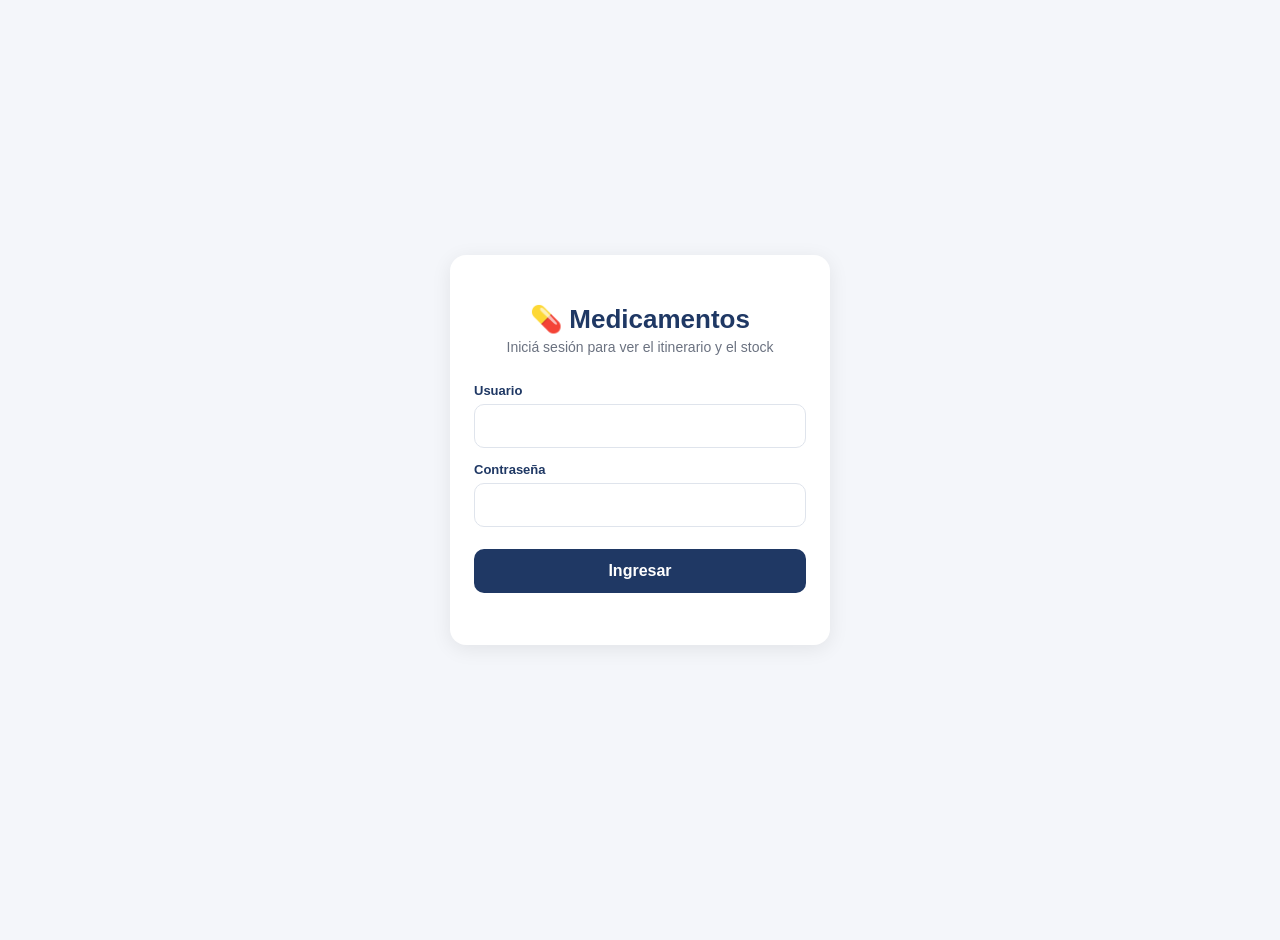
==== index.html @ 18a8305a "Vista calendario mensual en Gastos" ====
<!DOCTYPE html>
<html lang="es">
<head>
<meta charset="UTF-8" />
<meta name="viewport" content="width=device-width, initial-scale=1, viewport-fit=cover" />
<title>Medicamentos</title>
<meta name="theme-color" content="#1F3864" />
<link rel="manifest" href="manifest.webmanifest" />
<link rel="icon" href="icons/icon-192.png" />
<link rel="apple-touch-icon" href="icons/icon-192.png" />
<link rel="stylesheet" href="style.css" />
</head>
<body>

<div id="app">

  <!-- LOGIN -->
  <section id="view-login" class="view">
    <div class="card auth-card">
      <h1>💊 Medicamentos</h1>
      <p class="subtitle">Iniciá sesión para ver el itinerario y el stock</p>
      <form id="form-login">
        <label>Usuario</label>
        <input type="text" id="login-username" autocomplete="username" required />
        <label>Contraseña</label>
        <input type="password" id="login-password" autocomplete="current-password" required />
        <button type="submit" class="btn-primary">Ingresar</button>
      </form>
      <p class="error" id="login-error"></p>
    </div>
  </section>

  <!-- APP PRINCIPAL -->
  <section id="view-app" class="view hidden">
    <header class="topbar">
      <h1 id="module-title">💊 Medicamentos</h1>
      <div class="menu-wrap">
        <button id="btn-menu" class="btn-menu-toggle" title="Menú">☰</button>
        <div id="menu-dropdown" class="menu-dropdown hidden">
          <div id="menu-modules-list"></div>
          <div class="menu-divider"></div>
          <button type="button" id="menu-my-account" class="menu-item">👤 Mi cuenta</button>
          <button type="button" id="btn-logout" class="menu-item menu-item-danger">🚪 Salir</button>
        </div>
      </div>
    </header>

    <p id="no-access-msg" class="hint hidden" style="padding:20px;text-align:center;">No tenés ningún módulo habilitado todavía. Pedile al administrador que te dé acceso.</p>

    <!-- ===== MÓDULO MEDICAMENTOS ===== -->
    <div id="module-medicamentos" class="module-view">
      <div class="patient-bar">
        <label>Persona:</label>
        <div id="patient-buttons" class="patient-buttons"></div>
        <button id="btn-manage-patients" class="btn-icon-small" title="Administrar personas">⚙️</button>
      </div>

      <nav class="tabs">
        <button class="tab active" data-target="tab-itinerario">Itinerario</button>
        <button class="tab" data-target="tab-stock">Stock</button>
        <button class="tab" data-target="tab-medicamentos">Medicamentos</button>
      </nav>

      <div id="alerts-banner" class="alerts-banner hidden"></div>

      <!-- TAB ITINERARIO -->
      <div id="tab-itinerario" class="tab-content">
        <div id="itinerario-list"></div>
      </div>

      <!-- TAB STOCK -->
      <div id="tab-stock" class="tab-content hidden">
        <div class="view-toggle">
          <button id="stock-view-list" class="view-toggle-btn active">📋 Lista</button>
          <button id="stock-view-calendar" class="view-toggle-btn">📅 Calendario</button>
        </div>
        <div id="stock-list"></div>
        <div id="stock-calendar" class="hidden"></div>
      </div>

      <!-- TAB MEDICAMENTOS (gestión) -->
      <div id="tab-medicamentos" class="tab-content hidden">
        <button id="btn-add-med" class="btn-primary btn-block">+ Agregar medicamento</button>
        <div id="med-manage-list"></div>
      </div>
    </div>

    <!-- ===== MÓDULO MERCADERÍA ===== -->
    <div id="module-mercaderia" class="module-view hidden">
      <nav class="tabs">
        <button class="tab active" data-target="mtab-lista">Lista de compras</button>
        <button class="tab" data-target="mtab-despensa">Stock despensa</button>
        <button class="tab" data-target="mtab-historial">Historial</button>
      </nav>

      <div id="mtab-lista" class="tab-content">
        <div id="low-stock-banner" class="low-stock-banner hidden">
          <div class="low-stock-title">⚠️ Con poco stock</div>
          <div id="low-stock-items"></div>
        </div>

        <div class="quickadd-section" id="quickadd-section">
          <div class="category-btns" id="category-quickbtns"></div>
          <div class="frequent-products" id="frequent-products"></div>
        </div>

        <form id="form-add-shopping-item" class="inline-form">
          <input type="text" id="shop-item-name" placeholder="Ej: Leche" required />
          <input type="number" id="shop-item-qty" placeholder="Cant." min="0" step="0.5" value="1" />
          <input type="text" id="shop-item-unit" placeholder="unidad" value="u" />
          <input type="text" id="shop-item-category" placeholder="Categoría (opcional)" list="category-options" />
          <datalist id="category-options"></datalist>
          <button type="submit" class="btn-primary">+ Agregar</button>
        </form>
        <div id="shopping-list"></div>
      </div>

      <div id="mtab-despensa" class="tab-content hidden">
        <p class="hint">Esta es tu despensa: lo que tenés en casa. Se suma sola cuando marcás algo como comprado en la lista, y de acá salen los "productos frecuentes" para agregar rápido.</p>
        <button id="btn-add-pantry-item" class="btn-secondary btn-block">+ Agregar producto a la despensa</button>
        <div id="pantry-list"></div>
      </div>

      <div id="mtab-historial" class="tab-content hidden">
        <p class="hint">Este es solo un registro para consultar qué se hizo y cuándo. Borrarlo NO cambia tu stock ni tu lista actual — son cosas independientes.</p>
        <button id="btn-clear-shopping-history" class="btn-danger btn-block hidden">🗑️ Borrar todo el historial</button>
        <div id="shopping-history"></div>
      </div>
    </div>

    <!-- ===== MÓDULO GASTOS ===== -->
    <div id="module-gastos" class="module-view hidden">
      <nav class="tabs">
        <button class="tab active" data-target="gtab-gastos">Gastos</button>
        <button class="tab" data-target="gtab-balances">Balances</button>
        <button class="tab" data-target="gtab-fijos">Gastos fijos</button>
        <button class="tab" data-target="gtab-categorias">Categorías</button>
        <button class="tab" data-target="gtab-cuentas">Cuentas</button>
      </nav>

      <div id="gtab-gastos" class="tab-content">
        <button id="btn-add-expense" class="btn-primary btn-block">+ Agregar gasto</button>

        <button type="button" id="btn-toggle-expense-filters" class="btn-toggle-filters">🔍 Filtros <span id="expense-filter-count"></span></button>
        <div class="filter-bar hidden" id="expense-filter-bar">
          <div class="filter-field">
            <label>Pagado por</label>
            <select id="expense-filter-user"></select>
          </div>
          <div class="filter-field">
            <label>Cuenta</label>
            <select id="expense-filter-account"></select>
          </div>
          <div class="filter-field">
            <label>Categoría</label>
            <select id="expense-filter-category"></select>
          </div>
          <div class="filter-field">
            <label>Desde</label>
            <input type="date" id="expense-filter-from" />
          </div>
          <div class="filter-field">
            <label>Hasta</label>
            <input type="date" id="expense-filter-to" />
          </div>
          <div class="date-presets">
            <button type="button" class="date-preset-btn" data-preset="today">Hoy</button>
            <button type="button" class="date-preset-btn" data-preset="this-month">Este mes</button>
            <button type="button" class="date-preset-btn" data-preset="last-month">Mes pasado</button>
          </div>
          <button type="button" id="btn-clear-expense-filters" class="btn-secondary btn-block">Limpiar filtros</button>
        </div>

        <div class="view-toggle">
          <button id="expenses-view-list" class="view-toggle-btn active">📋 Lista</button>
          <button id="expenses-view-calendar" class="view-toggle-btn">📅 Calendario</button>
        </div>

        <div id="expenses-list"></div>
        <div id="expenses-summary" class="expenses-summary hidden"></div>

        <div id="expenses-calendar" class="hidden"></div>

        <div id="gastos-admin-section" class="hidden">
          <h3 class="section-title">Zona de administración</h3>
          <button id="btn-clear-expenses" class="btn-danger btn-block">🗑️ Borrar todos los gastos</button>
          <button id="btn-clear-settlements" class="btn-danger btn-block" style="margin-top:8px;">🗑️ Borrar todos los pagos registrados</button>
        </div>
      </div>

      <div id="gtab-balances" class="tab-content hidden">
        <p class="hint">Solo incluye gastos "Compartidos entre hermanos". Los pagados con cuenta de Papá/Mamá no entran acá.</p>
        <div id="balances-summary"></div>

        <h3 class="section-title">Gastos de Papá / Mamá</h3>
        <p class="hint">No se reparten ni afectan el balance de arriba — es solo control de cuánto se gastó de cada cuenta externa.</p>
        <div id="external-balances" class="external-balances-grid"></div>

        <button id="btn-add-settlement" class="btn-secondary btn-block">Registrar un pago entre usuarios</button>
        <h3 class="section-title">Pagos registrados</h3>
        <div id="settlements-list"></div>
      </div>

      <div id="gtab-categorias" class="tab-content hidden">
        <form id="form-add-category" class="inline-form">
          <input type="text" id="new-category-name" placeholder="Ej: Luz, Gas, Alquiler..." required />
          <button type="submit" class="btn-primary">+ Agregar</button>
        </form>
        <div id="categories-list"></div>
      </div>

      <div id="gtab-cuentas" class="tab-content hidden">
        <p class="hint">Cuentas de pago que no son de ninguno de ustedes 3 (ej: débito de Papá, efectivo de Mamá). Un gasto pagado con una de estas cuentas queda registrado, pero no se reparte entre hermanos ni afecta el balance.</p>
        <button id="btn-add-account" class="btn-primary btn-block">+ Agregar cuenta</button>
        <div id="accounts-list"></div>
      </div>

      <div id="gtab-fijos" class="tab-content hidden">
        <p class="hint">Gastos que se repiten seguido (alquiler, luz, gas, internet...). Cargalos acá una vez; después, al agregar un gasto nuevo, los vas a poder elegir de una lista en vez de tipear todo de nuevo.</p>
        <button id="btn-add-template" class="btn-primary btn-block">+ Agregar gasto fijo</button>
        <div id="templates-list"></div>
      </div>
    </div>

    <!-- ===== MÓDULO ADMIN ===== -->
    <div id="module-admin" class="module-view hidden">
      <nav class="tabs">
        <button class="tab active" data-target="admin-tab-users">Usuarios y permisos</button>
        <button class="tab" data-target="admin-tab-history">Historial de accesos</button>
      </nav>

      <div id="admin-tab-users" class="tab-content">
        <button id="btn-add-user" class="btn-primary btn-block">+ Crear usuario nuevo</button>
        <div id="users-permissions-list"></div>
      </div>

      <div id="admin-tab-history" class="tab-content hidden">
        <div class="filter-bar">
          <div class="filter-field">
            <label>Usuario</label>
            <select id="history-filter-user"></select>
          </div>
          <div class="filter-field">
            <label>Desde</label>
            <input type="date" id="history-filter-from" />
          </div>
          <div class="filter-field">
            <label>Hasta</label>
            <input type="date" id="history-filter-to" />
          </div>
          <button type="button" id="btn-clear-history-filters" class="btn-secondary btn-block">Limpiar filtros</button>
        </div>
        <div id="login-history-list"></div>
      </div>
    </div>
  </section>

</div>

<!-- MODAL personas -->
<div id="modal-patients" class="modal hidden">
  <div class="modal-content">
    <h2>Personas</h2>
    <div id="patients-list"></div>
    <form id="form-add-patient">
      <label>Nueva persona</label>
      <input type="text" id="new-patient-name" placeholder="Ej: Papá" required />
      <button type="submit" class="btn-primary btn-block">+ Agregar persona</button>
    </form>
    <div class="modal-actions">
      <div class="spacer"></div>
      <button type="button" id="btn-close-patients" class="btn-secondary">Cerrar</button>
    </div>
  </div>
</div>

<!-- LIGHTBOX foto ampliada -->
<div id="modal-lightbox" class="modal hidden lightbox-modal">
  <img id="lightbox-img" src="" alt="" />
</div>

<!-- MODAL medicamento -->
<div id="modal-med" class="modal hidden">
  <div class="modal-content">
    <h2 id="modal-med-title">Nuevo medicamento</h2>
    <form id="form-med">
      <input type="hidden" id="med-id" />
      <label>Persona</label>
      <select id="med-patient" required></select>
      <label>Nombre / marca</label>
      <input type="text" id="med-name" placeholder="Ej: Montalli 88" required />
      <label>Droga</label>
      <input type="text" id="med-drug" placeholder="Ej: Levotiroxina" />
      <label>Notas</label>
      <input type="text" id="med-notes" placeholder="Ej: tiroides" />

      <h3>Stock</h3>
      <label>Cantidad de comprimidos hoy</label>
      <input type="number" id="med-stock" min="0" step="0.5" value="0" />
      <p class="hint">A partir de esta fecha se descuenta solo, un día de consumo por cada día que pasa (según el itinerario cargado).</p>
      <label>Avisar cuando queden menos de (días)</label>
      <input type="number" id="med-threshold" min="1" step="1" value="7" />

      <h3>Horarios de toma</h3>
      <div id="schedule-items-editor"></div>
      <button type="button" id="btn-add-schedule-item" class="btn-secondary btn-block">+ Agregar horario</button>

      <h3>Fotos</h3>
      <label>Foto de la caja</label>
      <div class="photo-input-row">
        <img id="box-photo-preview" class="photo-preview hidden" />
        <input type="file" id="med-box-photo" accept="image/*" capture="environment" />
      </div>
      <input type="hidden" id="med-box-photo-url" />

      <label>Foto de la pastilla</label>
      <div class="photo-input-row">
        <img id="pill-photo-preview" class="photo-preview hidden" />
        <input type="file" id="med-pill-photo" accept="image/*" capture="environment" />
      </div>
      <input type="hidden" id="med-pill-photo-url" />

      <div class="modal-actions">
        <button type="button" id="btn-delete-med" class="btn-danger hidden">Eliminar medicamento</button>
        <div class="spacer"></div>
        <button type="button" id="btn-cancel-med" class="btn-secondary">Cancelar</button>
        <button type="submit" class="btn-primary">Guardar</button>
      </div>
    </form>
  </div>
</div>

<template id="tpl-schedule-row">
  <div class="schedule-row">
    <input type="text" class="si-label" placeholder="Horario (ej: 22:00, Desayuno)" />
    <input type="number" class="si-dose" placeholder="Dosis" min="0" step="0.25" />
    <input type="text" class="si-unit" placeholder="unidad" value="comprimidos" />
    <button type="button" class="btn-remove-row">✕</button>
  </div>
</template>

<!-- MODAL gasto -->
<div id="modal-expense" class="modal hidden">
  <div class="modal-content">
    <h2 id="modal-expense-title">Nuevo gasto</h2>
    <form id="form-expense">
      <input type="hidden" id="expense-id" />

      <div id="expense-templates-picker" class="hidden">
        <label>¿Es uno de tus gastos fijos?</label>
        <div id="expense-templates-chips" class="frequent-products"></div>
      </div>

      <label>Descripción</label>
      <input type="text" id="expense-description" placeholder="Ej: Supermercado" required />
      <label>Monto</label>
      <input type="number" id="expense-amount" min="0" step="0.01" required />
      <label>Fecha</label>
      <input type="date" id="expense-date" required />
      <label>Categoría</label>
      <select id="expense-category"></select>
      <input type="hidden" id="expense-is-fixed" />

      <label>¿Cómo se pagó?</label>
      <div class="segmented" id="expense-type-toggle">
        <button type="button" class="segmented-btn active" data-type="compartido">Compartido entre hermanos</button>
        <button type="button" class="segmented-btn" data-type="cuenta_externa">Cuenta de Papá/Mamá</button>
      </div>

      <div id="expense-compartido-fields">
        <label>Pagado por</label>
        <p id="expense-paid-by-display" class="hint" style="margin-top:0;font-weight:600;color:var(--navy);"></p>
        <select id="expense-paid-by-select" class="hidden"></select>
        <input type="hidden" id="expense-paid-by" />
        <label>¿Entre quiénes se reparte?</label>
        <div id="expense-participants"></div>
      </div>

      <div id="expense-cuenta-fields" class="hidden">
        <label>Cuenta usada</label>
        <select id="expense-account"></select>
        <p class="hint">Este gasto no se reparte entre hermanos ni afecta el balance — solo queda registrado para llevar el control de esa cuenta.</p>
      </div>

      <label>Notas</label>
      <input type="text" id="expense-notes" />
      <div class="modal-actions">
        <button type="button" id="btn-delete-expense" class="btn-danger hidden">Eliminar</button>
        <div class="spacer"></div>
        <button type="button" id="btn-cancel-expense" class="btn-secondary">Cancelar</button>
        <button type="submit" class="btn-primary">Guardar</button>
      </div>
    </form>
  </div>
</div>

<!-- MODAL cuenta de pago -->
<div id="modal-payment-account" class="modal hidden">
  <div class="modal-content">
    <h2 id="modal-payment-account-title">Nueva cuenta</h2>
    <form id="form-payment-account">
      <input type="hidden" id="payment-account-id" />
      <label>¿De quién es? (ej: Papá, Mamá)</label>
      <input type="text" id="payment-account-owner-name" required />
      <label>Nombre de la cuenta (ej: Débito Banco Galicia, Efectivo)</label>
      <input type="text" id="payment-account-label" required />
      <div class="modal-actions">
        <button type="button" id="btn-delete-payment-account" class="btn-danger hidden">Eliminar</button>
        <div class="spacer"></div>
        <button type="button" id="btn-cancel-payment-account" class="btn-secondary">Cancelar</button>
        <button type="submit" class="btn-primary">Guardar</button>
      </div>
    </form>
  </div>
</div>

<!-- MODAL gasto fijo (plantilla) -->
<div id="modal-template" class="modal hidden">
  <div class="modal-content">
    <h2 id="modal-template-title">Nuevo gasto fijo</h2>
    <form id="form-template">
      <input type="hidden" id="template-id" />
      <label>Nombre</label>
      <input type="text" id="template-name" placeholder="Ej: Alquiler, Luz, Internet..." required />
      <label>Monto habitual (opcional — si varía cada mes, dejalo vacío)</label>
      <input type="number" id="template-amount" min="0" step="0.01" />
      <label>Categoría</label>
      <select id="template-category"></select>

      <label>¿Cómo se paga normalmente?</label>
      <div class="segmented" id="template-type-toggle">
        <button type="button" class="segmented-btn active" data-type="compartido">Compartido entre hermanos</button>
        <button type="button" class="segmented-btn" data-type="cuenta_externa">Cuenta de Papá/Mamá</button>
      </div>

      <div id="template-compartido-fields">
        <label>¿Entre quiénes se reparte normalmente?</label>
        <div id="template-participants"></div>
      </div>

      <div id="template-cuenta-fields" class="hidden">
        <label>Cuenta usada</label>
        <select id="template-account"></select>
      </div>

      <div class="modal-actions">
        <button type="button" id="btn-delete-template" class="btn-danger hidden">Eliminar</button>
        <div class="spacer"></div>
        <button type="button" id="btn-cancel-template" class="btn-secondary">Cancelar</button>
        <button type="submit" class="btn-primary">Guardar</button>
      </div>
    </form>
  </div>
</div>

<!-- MODAL registrar pago -->
<div id="modal-settlement" class="modal hidden">
  <div class="modal-content">
    <h2>Registrar pago</h2>
    <form id="form-settlement">
      <label>Pagás vos</label>
      <p id="settlement-from-display" class="hint" style="margin-top:0;font-weight:600;color:var(--navy);"></p>
      <input type="hidden" id="settlement-from" />
      <label>¿A quién?</label>
      <select id="settlement-to" required></select>
      <label>Monto</label>
      <input type="number" id="settlement-amount" min="0" step="0.01" required />
      <label>Fecha</label>
      <input type="date" id="settlement-date" required />
      <label>Notas</label>
      <input type="text" id="settlement-notes" />
      <div class="modal-actions">
        <div class="spacer"></div>
        <button type="button" id="btn-cancel-settlement" class="btn-secondary">Cancelar</button>
        <button type="submit" class="btn-primary">Guardar</button>
      </div>
    </form>
  </div>
</div>

<!-- MODAL crear usuario -->
<div id="modal-user" class="modal hidden">
  <div class="modal-content">
    <h2>Crear usuario</h2>
    <form id="form-new-user">
      <label>Nombre para mostrar</label>
      <input type="text" id="new-user-displayname" placeholder="Ej: Tío Carlos" required />
      <label>Usuario (para ingresar)</label>
      <input type="text" id="new-user-username" placeholder="ej: carlos" required />
      <label>Contraseña</label>
      <input type="password" id="new-user-password" minlength="6" required />
      <label class="checkbox-label"><input type="checkbox" id="new-user-admin" /> Administrador (acceso total)</label>
      <p class="error" id="new-user-error"></p>
      <div class="modal-actions">
        <div class="spacer"></div>
        <button type="button" id="btn-cancel-user" class="btn-secondary">Cancelar</button>
        <button type="submit" class="btn-primary">Crear</button>
      </div>
    </form>
  </div>
</div>

<!-- MODAL producto de despensa -->
<div id="modal-pantry-item" class="modal hidden">
  <div class="modal-content">
    <h2 id="modal-pantry-title">Nuevo producto</h2>
    <form id="form-pantry-item">
      <input type="hidden" id="pantry-id" />
      <label>Nombre</label>
      <input type="text" id="pantry-name" placeholder="Ej: Leche" required />
      <label>Categoría</label>
      <input type="text" id="pantry-category" list="category-options" placeholder="Ej: Lácteos" />
      <label id="pantry-qty-label">Cantidad inicial</label>
      <input type="number" id="pantry-qty" min="0" step="0.5" value="0" />
      <label>Unidad</label>
      <input type="text" id="pantry-unit" value="u" />
      <label>Avisar cuando quede menos de</label>
      <input type="number" id="pantry-threshold" min="0" step="0.5" value="1" />
      <div class="modal-actions">
        <button type="button" id="btn-delete-pantry-item" class="btn-danger hidden">Eliminar</button>
        <div class="spacer"></div>
        <button type="button" id="btn-cancel-pantry-item" class="btn-secondary">Cancelar</button>
        <button type="submit" class="btn-primary">Guardar</button>
      </div>
    </form>
  </div>
</div>

<!-- MODAL mi cuenta -->
<div id="modal-account" class="modal hidden">
  <div class="modal-content">
    <h2>Mi cuenta</h2>
    <p class="hint">Usuario: <strong id="account-username"></strong></p>

    <label>Nombre para mostrar</label>
    <div class="inline-form" style="padding:0;box-shadow:none;">
      <input type="text" id="account-displayname" style="flex:1 1 auto;" />
      <button type="button" id="btn-save-displayname" class="btn-secondary">Guardar</button>
    </div>
    <p class="error" id="account-name-error"></p>

    <h3 class="section-title">Cambiar contraseña</h3>
    <label>Nueva contraseña</label>
    <input type="password" id="account-new-password" minlength="6" placeholder="Mínimo 6 caracteres" />
    <label>Confirmar contraseña</label>
    <input type="password" id="account-confirm-password" minlength="6" />
    <p class="error" id="account-password-error"></p>
    <button type="button" id="btn-change-password" class="btn-primary btn-block">Cambiar contraseña</button>

    <h3 class="section-title">Sesión</h3>
    <button type="button" id="btn-logout-everywhere" class="btn-secondary btn-block">Cerrar sesión en todos los dispositivos</button>

    <p class="hint" style="text-align:center;margin-top:16px;" id="app-version-label"></p>

    <div class="modal-actions">
      <div class="spacer"></div>
      <button type="button" id="btn-close-account" class="btn-secondary">Cerrar</button>
    </div>
  </div>
</div>

<script src="https://cdn.jsdelivr.net/npm/@supabase/supabase-js@2/dist/umd/supabase.js"></script>
<script src="config.js"></script>
<script src="app.js"></script>
</body>
</html>
---- style.css ----
:root {
  --navy: #1F3864;
  --navy-light: #2c4e86;
  --bg: #f4f6fa;
  --white: #ffffff;
  --danger: #c0392b;
  --warn-bg: #fdecea;
  --ok: #2e7d32;
  --border: #dfe4ec;
  --text: #1b2430;
  --muted: #6b7280;
}
* { box-sizing: border-box; }
body {
  margin: 0;
  font-family: -apple-system, BlinkMacSystemFont, "Segoe UI", Roboto, Arial, sans-serif;
  background: var(--bg);
  color: var(--text);
  padding-bottom: 40px;
}
.hidden { display: none !important; }

/* LOGIN */
#view-login {
  min-height: 100vh;
  display: flex;
  flex-direction: column;
  align-items: center;
  justify-content: center;
  gap: 16px;
  padding: 20px;
}
.auth-card {
  width: 100%;
  max-width: 380px;
  background: var(--white);
  border-radius: 16px;
  padding: 28px 24px;
  box-shadow: 0 4px 20px rgba(0,0,0,0.08);
  text-align: center;
}
.auth-card h1 { color: var(--navy); margin-bottom: 4px; font-size: 26px; }
.auth-card h2 { color: var(--navy); margin-top: 0; }
.subtitle { color: var(--muted); margin-top: 0; margin-bottom: 20px; font-size: 14px; }

form { display: flex; flex-direction: column; gap: 6px; text-align: left; }
label { font-size: 13px; font-weight: 600; color: var(--navy); margin-top: 8px; }
input[type=text], input[type=password], input[type=number] {
  padding: 12px;
  border-radius: 10px;
  border: 1px solid var(--border);
  font-size: 16px;
}
.btn-primary {
  margin-top: 16px;
  background: var(--navy);
  color: white;
  border: none;
  padding: 13px;
  border-radius: 10px;
  font-size: 16px;
  font-weight: 600;
  cursor: pointer;
}
.btn-secondary {
  background: var(--white);
  color: var(--navy);
  border: 1px solid var(--navy);
  padding: 13px;
  border-radius: 10px;
  font-weight: 600;
  cursor: pointer;
}
.btn-danger {
  background: var(--danger);
  color: white;
  border: none;
  padding: 10px 14px;
  border-radius: 10px;
  cursor: pointer;
}
.btn-block { width: 100%; }
.btn-link {
  background: none;
  border: none;
  color: var(--navy);
  text-decoration: underline;
  margin-top: 14px;
  cursor: pointer;
  font-size: 14px;
}
.error { color: var(--danger); font-size: 13px; min-height: 18px; margin: 6px 0 0; }

/* APP SHELL */
.topbar {
  background: var(--navy);
  color: white;
  display: flex;
  align-items: center;
  justify-content: space-between;
  padding: 16px 18px;
  position: sticky;
  top: 0;
  z-index: 5;
}
.topbar h1 { font-size: 19px; margin: 0; }
.btn-icon {
  background: rgba(255,255,255,0.15);
  border: none;
  color: white;
  width: 36px; height: 36px;
  border-radius: 50%;
  font-size: 16px;
  cursor: pointer;
}
.btn-logout {
  background: rgba(255,255,255,0.15);
  border: none;
  color: white;
  padding: 8px 14px;
  border-radius: 20px;
  font-size: 13px;
  font-weight: 700;
  cursor: pointer;
}

.patient-bar {
  display: flex;
  align-items: center;
  gap: 10px;
  padding: 12px 16px;
  background: white;
  border-bottom: 1px solid var(--border);
}
.patient-bar label { margin: 0; font-size: 13px; color: var(--navy); white-space: nowrap; }
.patient-buttons {
  flex: 1;
  display: flex;
  gap: 8px;
  overflow-x: auto;
}
.patient-btn {
  padding: 8px 16px;
  border-radius: 20px;
  border: 1px solid var(--border);
  background: #f4f6fa;
  color: var(--text);
  font-size: 13px;
  font-weight: 600;
  cursor: pointer;
  white-space: nowrap;
  flex-shrink: 0;
}
.patient-btn.active {
  background: var(--navy);
  color: white;
  border-color: var(--navy);
}
select {
  padding: 12px;
  border-radius: 10px;
  border: 1px solid var(--border);
  font-size: 16px;
  color: var(--text);
  background: white;
}
.patient-row {
  display: flex;
  align-items: center;
  justify-content: space-between;
  padding: 10px 12px;
  border-radius: 10px;
  background: #f4f6fa;
  margin-bottom: 8px;
}
.patient-row .name { font-weight: 600; }
.patient-row .btn-remove-row { font-size: 15px; }

.photo-input-row {
  display: flex;
  align-items: center;
  gap: 10px;
  margin-bottom: 10px;
}
.photo-preview {
  width: 56px;
  height: 56px;
  border-radius: 10px;
  object-fit: cover;
  border: 1px solid var(--border);
}
.photo-input-row input[type=file] {
  flex: 1;
  font-size: 12px;
}

.dose-thumb {
  width: 44px;
  height: 44px;
  border-radius: 10px;
  object-fit: cover;
  border: 1px solid var(--border);
  flex-shrink: 0;
}
.stock-thumb {
  width: 52px;
  height: 52px;
  border-radius: 10px;
  object-fit: cover;
  border: 1px solid var(--border);
  flex-shrink: 0;
}
.stock-card-top {
  display: flex;
  gap: 10px;
  align-items: flex-start;
}
.dose-row { align-items: center; }

.dose-thumb, .stock-thumb {
  cursor: pointer;
}
.lightbox-modal {
  background: rgba(0,0,0,0.85);
  align-items: center;
  justify-content: center;
  padding: 20px;
}
.lightbox-modal img {
  max-width: 100%;
  max-height: 90vh;
  border-radius: 12px;
  object-fit: contain;
}

/* Módulos */
.module-bar {
  display: flex;
  background: white;
  border-bottom: 1px solid var(--border);
  overflow-x: auto;
}
.module-btn {
  flex: 1;
  min-width: 90px;
  padding: 10px 6px;
  background: none;
  border: none;
  font-size: 12px;
  font-weight: 700;
  color: var(--muted);
  border-bottom: 3px solid transparent;
  cursor: pointer;
  white-space: nowrap;
}
.module-btn.active { color: var(--navy); border-bottom-color: var(--navy); background: #eef1f7; }
.module-view { }

.low-stock-banner {
  background: #fff3e0;
  border: 1px solid #f3c98a;
  border-radius: 14px;
  padding: 12px 14px;
  margin-bottom: 12px;
}
.low-stock-title {
  font-weight: 700;
  color: #8a5a00;
  font-size: 13px;
  margin-bottom: 8px;
}
.low-stock-row {
  display: flex;
  align-items: center;
  justify-content: space-between;
  padding: 6px 0;
  font-size: 13px;
}
.btn-quick-add {
  background: var(--navy);
  color: white;
  border: none;
  border-radius: 16px;
  padding: 6px 12px;
  font-size: 12px;
  font-weight: 600;
  cursor: pointer;
}
.btn-quick-add:disabled { opacity: 0.4; }

.quickadd-section {
  background: white;
  border-radius: 14px;
  padding: 12px;
  margin-bottom: 12px;
  box-shadow: 0 1px 4px rgba(0,0,0,0.06);
}
.category-btns {
  display: flex;
  flex-wrap: nowrap;
  overflow-x: auto;
  gap: 10px;
  margin-bottom: 10px;
  padding-bottom: 4px;
}
.category-btn {
  padding: 10px 14px;
  border-radius: 20px;
  border: 1px solid var(--border);
  background: #f4f6fa;
  font-size: 13px;
  font-weight: 600;
  color: var(--text);
  cursor: pointer;
  white-space: nowrap;
}
.category-btn.active {
  background: var(--navy);
  color: white;
  border-color: var(--navy);
}
.category-tile {
  display: flex;
  flex-direction: column;
  align-items: center;
  justify-content: center;
  gap: 4px;
  width: 76px;
  padding: 12px 6px;
  border-radius: 14px;
  border: 1px solid var(--border);
  background: #f4f6fa;
  color: var(--text);
  cursor: pointer;
  flex-shrink: 0;
}
.category-tile-icon { font-size: 28px; line-height: 1; }
.category-tile-label { font-size: 11px; font-weight: 700; text-align: center; }
.category-tile.active {
  background: var(--navy);
  color: white;
  border-color: var(--navy);
}
.frequent-products {
  display: flex;
  flex-wrap: wrap;
  gap: 8px;
}
.product-chip {
  display: flex;
  align-items: center;
  gap: 6px;
  padding: 8px 12px;
  border-radius: 20px;
  border: 1px solid var(--border);
  background: white;
  font-size: 13px;
  cursor: pointer;
}
.product-chip:active { background: #eef1f7; }
.product-chip .emoji { font-size: 16px; }
.product-chip.already-added {
  opacity: 0.5;
}

.btn-toggle-filters {
  display: block;
  width: 100%;
  background: white;
  border: 1px solid var(--border);
  color: var(--navy);
  padding: 10px;
  border-radius: 10px;
  font-size: 13px;
  font-weight: 600;
  cursor: pointer;
  margin: 10px 0;
}
#expense-filter-count {
  background: var(--navy);
  color: white;
  border-radius: 10px;
  padding: 1px 7px;
  font-size: 11px;
  margin-left: 4px;
}

.date-presets {
  display: flex;
  gap: 6px;
}
.date-preset-btn {
  flex: 1;
  padding: 8px 4px;
  border-radius: 8px;
  border: 1px solid var(--border);
  background: #f4f6fa;
  color: var(--navy);
  font-size: 12px;
  font-weight: 600;
  cursor: pointer;
}
.date-preset-btn.active {
  background: var(--navy);
  color: white;
  border-color: var(--navy);
}

.expenses-summary {
  display: flex;
  justify-content: space-around;
  background: white;
  border-radius: 14px;
  padding: 14px;
  margin-top: 10px;
  box-shadow: 0 1px 4px rgba(0,0,0,0.06);
}
.expenses-summary-item { text-align: center; }
.expenses-summary-value { font-size: 18px; font-weight: 700; color: var(--navy); }
.expenses-summary-label { font-size: 11px; color: var(--muted); text-transform: uppercase; margin-top: 2px; }

.filter-bar {
  background: white;
  border-radius: 14px;
  padding: 14px;
  margin-bottom: 12px;
  box-shadow: 0 1px 4px rgba(0,0,0,0.06);
  display: flex;
  flex-direction: column;
  gap: 10px;
}
.filter-field {
  display: flex;
  flex-direction: column;
  gap: 4px;
}
.filter-field label {
  font-size: 12px;
  font-weight: 700;
  color: var(--navy);
}
.filter-field select,
.filter-field input {
  width: 100%;
  padding: 10px;
  border-radius: 8px;
  border: 1px solid var(--border);
  font-size: 14px;
  color: var(--text);
  background: white;
}

.inline-form {
  display: flex;
  flex-wrap: wrap;
  gap: 6px;
  background: white;
  padding: 12px;
  border-radius: 12px;
  margin-bottom: 12px;
  box-shadow: 0 1px 4px rgba(0,0,0,0.06);
}
.inline-form input {
  padding: 8px;
  border-radius: 8px;
  border: 1px solid var(--border);
  font-size: 13px;
}
.inline-form input[type=text]:first-child { flex: 2 1 140px; }
.inline-form input[type=number] { flex: 0 1 70px; }
.inline-form input#shop-item-unit { flex: 0 1 70px; }
.inline-form input#shop-item-category { flex: 1 1 120px; }
.inline-form button { flex: 0 0 auto; }

/* Formulario de carga manual de mercadería: grilla prolija en vez de
   que el nombre quede gigante solo en una fila */
#form-add-shopping-item {
  display: grid;
  grid-template-columns: repeat(3, 1fr);
  gap: 8px;
  align-items: stretch;
}
#form-add-shopping-item input {
  width: 100%;
  box-sizing: border-box;
  padding: 8px;
  font-size: 13px;
}
#form-add-shopping-item #shop-item-name { grid-column: 1 / -1; }
#form-add-shopping-item #shop-item-category { grid-column: 1 / -1; }
#form-add-shopping-item button { grid-column: 1 / -1; }

.category-header {
  font-size: 12px;
  font-weight: 700;
  color: var(--muted);
  text-transform: uppercase;
  margin: 14px 4px 6px;
  display: flex;
  align-items: center;
  justify-content: space-between;
}
.btn-link-small {
  background: none;
  border: none;
  color: var(--navy);
  text-decoration: underline;
  font-size: 11px;
  text-transform: none;
  font-weight: 600;
  cursor: pointer;
}
.shop-row {
  display: flex;
  align-items: center;
  gap: 10px;
  background: white;
  padding: 12px 14px;
  border-radius: 12px;
  margin-bottom: 8px;
  box-shadow: 0 1px 4px rgba(0,0,0,0.06);
}
.shop-row.bought { opacity: 0.55; }
.shop-row.bought .shop-name { text-decoration: line-through; }
.shop-check {
  width: 26px; height: 26px;
  border-radius: 8px;
  border: 2px solid var(--border);
  background: white;
  cursor: pointer;
  flex-shrink: 0;
}
.shop-check.checked { background: var(--ok); border-color: var(--ok); color: white; }
.shop-info { flex: 1; }
.shop-name { font-weight: 700; font-size: 14px; }
.shop-meta { color: var(--muted); font-size: 12px; }
.btn-x { background: none; border: none; color: var(--danger); font-size: 16px; cursor: pointer; }

.pantry-row {
  display: flex;
  align-items: center;
  justify-content: space-between;
  background: white;
  padding: 12px 14px;
  border-radius: 12px;
  margin-bottom: 8px;
  box-shadow: 0 1px 4px rgba(0,0,0,0.06);
}
.pantry-row.low { border-left: 5px solid var(--danger); }
.pantry-row input[type=number] {
  width: 70px;
  padding: 7px;
  border-radius: 8px;
  border: 1px solid var(--border);
}

.pantry-row-v2 {
  background: white;
  padding: 12px 14px;
  border-radius: 12px;
  margin-bottom: 8px;
  box-shadow: 0 1px 4px rgba(0,0,0,0.06);
}
.pantry-row-v2.low { border-left: 5px solid var(--danger); }
.pantry-row-top {
  display: flex;
  align-items: center;
  justify-content: space-between;
}
.pantry-row-bottom {
  display: flex;
  align-items: center;
  justify-content: space-between;
  margin-top: 6px;
}
.pantry-actions { display: flex; gap: 4px; }
.btn-icon-xs {
  background: #f4f6fa;
  border: none;
  width: 26px;
  height: 26px;
  border-radius: 7px;
  font-size: 13px;
  color: var(--navy);
  cursor: pointer;
}
.btn-icon-xs.danger { color: var(--danger); }
.pantry-qty-edit {
  display: flex;
  align-items: center;
  gap: 6px;
}
.pantry-qty-edit input[type=number] {
  width: 64px;
  padding: 6px;
  border-radius: 8px;
  border: 1px solid var(--border);
}

.history-row {
  background: white;
  padding: 10px 14px;
  border-radius: 10px;
  margin-bottom: 6px;
  font-size: 13px;
  box-shadow: 0 1px 4px rgba(0,0,0,0.06);
}
.history-row .when { color: var(--muted); font-size: 11px; }

.expense-row {
  background: white;
  padding: 12px 14px;
  border-radius: 12px;
  margin-bottom: 8px;
  box-shadow: 0 1px 4px rgba(0,0,0,0.06);
}
.expense-row .top-line { display: flex; justify-content: space-between; align-items: center; font-weight: 700; }
.expense-row-right { display: flex; align-items: center; gap: 6px; }
.expense-row .meta { color: var(--muted); font-size: 12px; margin-top: 4px; }
.expense-menu-wrap { position: relative; }
.btn-dots {
  background: none;
  border: none;
  font-size: 18px;
  color: var(--muted);
  cursor: pointer;
  padding: 2px 8px;
  border-radius: 8px;
}
.btn-dots:active { background: #f0f0f0; }
.expense-menu {
  position: absolute;
  top: 30px;
  right: 0;
  background: white;
  border-radius: 12px;
  box-shadow: 0 8px 24px rgba(0,0,0,0.2);
  padding: 6px;
  min-width: 150px;
  z-index: 15;
}

.balance-card {
  background: white;
  padding: 14px;
  border-radius: 12px;
  margin-bottom: 8px;
  box-shadow: 0 1px 4px rgba(0,0,0,0.06);
}
.balance-card .name { font-weight: 700; }
.balance-card .amount.positive { color: var(--ok); }
.balance-card .amount.negative { color: var(--danger); }

.balance-cards-grid {
  display: grid;
  grid-template-columns: repeat(auto-fill, minmax(120px, 1fr));
  gap: 10px;
  margin-bottom: 6px;
}

.external-balances-grid {
  display: grid;
  grid-template-columns: repeat(auto-fill, minmax(140px, 1fr));
  gap: 10px;
  margin-bottom: 6px;
}
.external-balance-card {
  background: linear-gradient(135deg, #fff3d6, #ffe6b3);
  border-radius: 8px;
  padding: 16px 12px;
  text-align: center;
  border: 1px solid #f0c869;
}
.external-balance-icon { font-size: 24px; margin-bottom: 4px; }
.external-balance-owner { font-weight: 700; font-size: 13px; color: #7a5200; }
.external-balance-amount { font-size: 19px; font-weight: 700; color: #8a5a00; margin-top: 4px; }
.external-balance-count { font-size: 11px; color: #a57a2e; margin-top: 2px; }
.balance-card-v2 {
  background: white;
  border-radius: 16px;
  padding: 16px 10px;
  text-align: center;
  box-shadow: 0 1px 4px rgba(0,0,0,0.06);
  border-top: 4px solid var(--border);
}
.balance-card-v2.positive { border-top-color: var(--ok); }
.balance-card-v2.negative { border-top-color: var(--danger); }
.balance-avatar {
  width: 44px;
  height: 44px;
  border-radius: 50%;
  background: #eef1f7;
  color: var(--navy);
  display: flex;
  align-items: center;
  justify-content: center;
  font-weight: 700;
  font-size: 18px;
  margin: 0 auto 8px;
}
.balance-card-v2.positive .balance-avatar { background: #e3f5e6; color: var(--ok); }
.balance-card-v2.negative .balance-avatar { background: var(--warn-bg); color: var(--danger); }
.balance-name { font-weight: 700; font-size: 13px; }
.balance-amount { font-size: 20px; font-weight: 700; margin-top: 4px; }
.balance-card-v2.positive .balance-amount { color: var(--ok); }
.balance-card-v2.negative .balance-amount { color: var(--danger); }
.balance-status { font-size: 11px; color: var(--muted); text-transform: uppercase; margin-top: 2px; }

.debt-row {
  background: #fff7e8;
  padding: 10px 14px;
  border-radius: 10px;
  margin-bottom: 6px;
  font-size: 13px;
}
.section-title { color: var(--navy); font-size: 15px; margin: 16px 0 8px; }

.checkbox-label {
  display: flex;
  align-items: center;
  gap: 8px;
  font-weight: 400;
  color: var(--text);
  margin-top: 10px;
}
.checkbox-label input { width: auto; }

.segmented {
  display: flex;
  border-radius: 10px;
  overflow: hidden;
  border: 1px solid var(--border);
  margin-top: 4px;
}
.segmented-btn {
  flex: 1;
  padding: 10px 6px;
  background: white;
  border: none;
  font-size: 12px;
  font-weight: 600;
  color: var(--text);
  cursor: pointer;
}
.segmented-btn + .segmented-btn { border-left: 1px solid var(--border); }
.segmented-btn.active {
  background: var(--navy);
  color: white;
}

.account-row, .category-row {
  display: flex;
  align-items: center;
  justify-content: space-between;
  background: white;
  padding: 12px 14px;
  border-radius: 12px;
  margin-bottom: 8px;
  box-shadow: 0 1px 4px rgba(0,0,0,0.06);
}
.account-row .owner { font-size: 12px; color: var(--muted); font-weight: 600; }
.account-row .label, .category-row .label { font-weight: 700; }
.fixed-badge {
  display: inline-block;
  background: #fff3d6;
  color: #8a5a00;
  padding: 1px 6px;
  border-radius: 8px;
  font-size: 11px;
  font-weight: 700;
}
.category-edit-input {
  flex: 1;
  padding: 8px;
  border-radius: 8px;
  border: 1px solid var(--border);
  font-size: 14px;
  margin-right: 8px;
}

.participant-chip {
  display: inline-flex;
  align-items: center;
  gap: 6px;
  padding: 8px 12px;
  border-radius: 20px;
  border: 1px solid var(--border);
  margin: 4px 6px 4px 0;
  font-size: 13px;
  cursor: pointer;
}
.participant-chip.selected { background: var(--navy); color: white; border-color: var(--navy); }

.user-perm-card {
  background: white;
  border-radius: 14px;
  padding: 14px;
  margin-bottom: 10px;
  box-shadow: 0 1px 4px rgba(0,0,0,0.06);
}
.user-perm-card .uname { font-weight: 700; font-size: 15px; }
.user-perm-card .admin-badge {
  display: inline-block;
  background: var(--navy);
  color: white;
  font-size: 10px;
  padding: 2px 8px;
  border-radius: 10px;
  margin-left: 8px;
}
.perm-grid {
  display: grid;
  grid-template-columns: 1fr auto auto;
  gap: 6px 10px;
  align-items: center;
  margin-top: 10px;
  font-size: 13px;
}
.perm-grid .perm-label { color: var(--muted); font-weight: 600; }

/* Menú desplegable (módulos + cuenta + salir) */
.menu-wrap { position: relative; }
.btn-menu-toggle {
  background: rgba(255,255,255,0.15);
  border: none;
  color: white;
  width: 38px; height: 38px;
  border-radius: 10px;
  font-size: 18px;
  cursor: pointer;
}
.menu-dropdown {
  position: absolute;
  top: 46px;
  right: 0;
  background: white;
  border-radius: 14px;
  box-shadow: 0 8px 28px rgba(0,0,0,0.22);
  min-width: 220px;
  padding: 8px;
  z-index: 30;
}
.menu-item {
  display: block;
  width: 100%;
  text-align: left;
  background: none;
  border: none;
  padding: 12px 14px;
  border-radius: 10px;
  font-size: 14px;
  font-weight: 600;
  color: var(--text);
  cursor: pointer;
}
.menu-item:active, .menu-item:hover { background: #f4f6fa; }
.menu-item.active { background: #eef1f7; color: var(--navy); }
.menu-item-danger { color: var(--danger); }
.menu-divider {
  height: 1px;
  background: var(--border);
  margin: 6px 4px;
}

.tabs {
  display: flex;
  background: white;
  border-bottom: 1px solid var(--border);
  position: sticky;
  top: 60px;
  z-index: 4;
}
.tab {
  flex: 1;
  padding: 12px 6px;
  background: none;
  border: none;
  font-size: 14px;
  font-weight: 600;
  color: var(--muted);
  border-bottom: 3px solid transparent;
  cursor: pointer;
}
.tab.active { color: var(--navy); border-bottom-color: var(--navy); }

.update-banner {
  position: fixed;
  bottom: 20px;
  left: 50%;
  transform: translateX(-50%);
  background: var(--navy);
  color: white;
  padding: 12px 20px;
  border-radius: 24px;
  font-size: 14px;
  font-weight: 600;
  box-shadow: 0 6px 20px rgba(0,0,0,0.3);
  z-index: 100;
  animation: update-banner-in 0.25s ease-out;
}
@keyframes update-banner-in {
  from { opacity: 0; transform: translate(-50%, 12px); }
  to { opacity: 1; transform: translate(-50%, 0); }
}

.alerts-banner {
  background: var(--warn-bg);
  color: var(--danger);
  padding: 10px 16px;
  font-size: 13px;
  font-weight: 600;
}

.tab-content { padding: 14px; }

/* Itinerario */
.time-group {
  background: white;
  border-radius: 14px;
  margin-bottom: 14px;
  overflow: hidden;
  box-shadow: 0 1px 4px rgba(0,0,0,0.06);
}
.time-group-header {
  background: #eef1f7;
  color: var(--navy);
  font-weight: 700;
  padding: 10px 14px;
  font-size: 14px;
  display: flex;
  align-items: center;
  justify-content: space-between;
  gap: 8px;
}
.reorder-btns {
  display: flex;
  gap: 4px;
}
.btn-move {
  width: 28px;
  height: 28px;
  border-radius: 8px;
  border: 1px solid var(--border);
  background: white;
  color: var(--navy);
  font-size: 13px;
  cursor: pointer;
}
.btn-move:disabled {
  opacity: 0.3;
  cursor: default;
}
.dose-row {
  display: flex;
  align-items: center;
  justify-content: space-between;
  padding: 12px 14px;
  border-top: 1px solid var(--border);
  gap: 10px;
}
.dose-info { flex: 1; }
.dose-name { font-weight: 700; font-size: 15px; }
.dose-sub { color: var(--muted); font-size: 13px; }
.dose-amount { color: var(--muted); font-size: 13px; margin-top: 2px; }
.check-btn {
  width: 30px; height: 30px;
  border-radius: 8px;
  border: 2px solid var(--border);
  background: white;
  cursor: pointer;
  font-size: 16px;
  flex-shrink: 0;
}
.check-btn.checked {
  background: var(--ok);
  border-color: var(--ok);
  color: white;
}

/* Stock */
.stock-card {
  background: white;
  border-radius: 14px;
  padding: 14px;
  margin-bottom: 10px;
  box-shadow: 0 1px 4px rgba(0,0,0,0.06);
  border-left: 6px solid var(--ok);
}
.stock-card.low { border-left-color: var(--danger); }
.stock-card .name { font-weight: 700; font-size: 15px; }
.stock-card .meta { color: var(--muted); font-size: 13px; margin-top: 4px; }
.stock-card .zero-date { font-size: 13px; margin-top: 6px; font-weight: 600; }
.stock-card.low .zero-date { color: var(--danger); }

/* Gestión medicamentos */
.med-manage-card {
  background: white;
  border-radius: 14px;
  padding: 14px;
  margin-bottom: 10px;
  display: flex;
  justify-content: space-between;
  align-items: center;
  box-shadow: 0 1px 4px rgba(0,0,0,0.06);
  cursor: pointer;
}
.med-manage-card .name { font-weight: 700; }
.med-manage-card .sub { color: var(--muted); font-size: 13px; }
.chevron { color: var(--muted); }

/* Modal */
.modal {
  position: fixed;
  inset: 0;
  background: rgba(0,0,0,0.45);
  display: flex;
  align-items: flex-end;
  justify-content: center;
  z-index: 20;
}
.modal-content {
  background: white;
  width: 100%;
  max-width: 480px;
  max-height: 90vh;
  overflow-y: auto;
  border-radius: 18px 18px 0 0;
  padding: 20px;
}
.modal-content h2 { color: var(--navy); margin-top: 0; }
.modal-content h3 { color: var(--navy); font-size: 15px; margin-bottom: 6px; }
.modal-actions {
  display: flex;
  gap: 8px;
  margin-top: 20px;
  align-items: center;
}
.spacer { flex: 1; }

.schedule-row {
  display: flex;
  gap: 6px;
  margin-bottom: 8px;
  align-items: center;
}
.schedule-row .si-label { flex: 2; min-width: 0; }
.schedule-row .si-dose { flex: 0 0 64px; min-width: 64px; }
.schedule-row .si-unit { flex: 1.2; min-width: 0; }
.schedule-row input {
  padding: 9px;
  border-radius: 8px;
  border: 1px solid var(--border);
  font-size: 14px;
  color: var(--text);
  background: white;
  min-width: 0;
}
.hint { font-size: 12px; color: var(--muted); margin: 2px 0 8px; }
.btn-remove-row {
  background: none;
  border: none;
  color: var(--danger);
  font-size: 16px;
  cursor: pointer;
  width: 26px;
}

/* Toggle lista/calendario */
.view-toggle {
  display: flex;
  gap: 8px;
  margin-bottom: 12px;
}
.view-toggle-btn {
  flex: 1;
  padding: 10px;
  border-radius: 10px;
  border: 1px solid var(--border);
  background: white;
  font-weight: 600;
  font-size: 13px;
  color: var(--muted);
  cursor: pointer;
}
.view-toggle-btn.active {
  background: var(--navy);
  color: white;
  border-color: var(--navy);
}

/* Calendario de stock */
.calendar-nav {
  display: flex;
  align-items: center;
  justify-content: space-between;
  margin-bottom: 10px;
}
.calendar-month-label {
  font-weight: 700;
  color: var(--navy);
  text-transform: capitalize;
}
.btn-icon-small {
  background: white;
  border: 1px solid var(--border);
  color: var(--navy);
  width: 32px; height: 32px;
  border-radius: 8px;
  font-size: 16px;
  cursor: pointer;
}
.calendar-grid {
  display: grid;
  grid-template-columns: repeat(7, 1fr);
  gap: 4px;
  background: white;
  padding: 10px;
  border-radius: 14px;
  box-shadow: 0 1px 4px rgba(0,0,0,0.06);
}
.calendar-dow {
  text-align: center;
  font-size: 11px;
  font-weight: 700;
  color: var(--muted);
  padding-bottom: 4px;
}
.calendar-cell {
  aspect-ratio: 1;
  display: flex;
  flex-direction: column;
  align-items: center;
  justify-content: center;
  border-radius: 8px;
  font-size: 12px;
  position: relative;
}
.calendar-cell.empty { visibility: hidden; }
.calendar-cell.is-today { background: #eef1f7; font-weight: 700; }
.calendar-cell.has-event { background: var(--warn-bg); }
.calendar-cell.selected { outline: 2px solid var(--navy); }
.cal-amount {
  font-size: 9px;
  font-weight: 700;
  color: var(--navy);
  background: white;
  border-radius: 6px;
  padding: 1px 3px;
  margin-top: 2px;
}
.cal-daynum { font-size: 12px; }
.cal-dot {
  background: var(--danger);
  color: white;
  font-size: 9px;
  font-weight: 700;
  width: 15px; height: 15px;
  border-radius: 50%;
  display: flex;
  align-items: center;
  justify-content: center;
  margin-top: 2px;
}
.calendar-events-list { margin-top: 14px; }
.calendar-event-row {
  background: white;
  border-radius: 10px;
  padding: 10px 12px;
  margin-bottom: 8px;
  font-size: 13px;
  box-shadow: 0 1px 4px rgba(0,0,0,0.06);
}

@media (min-width: 600px) {
  .modal { align-items: center; }
  .modal-content { border-radius: 18px; }
}
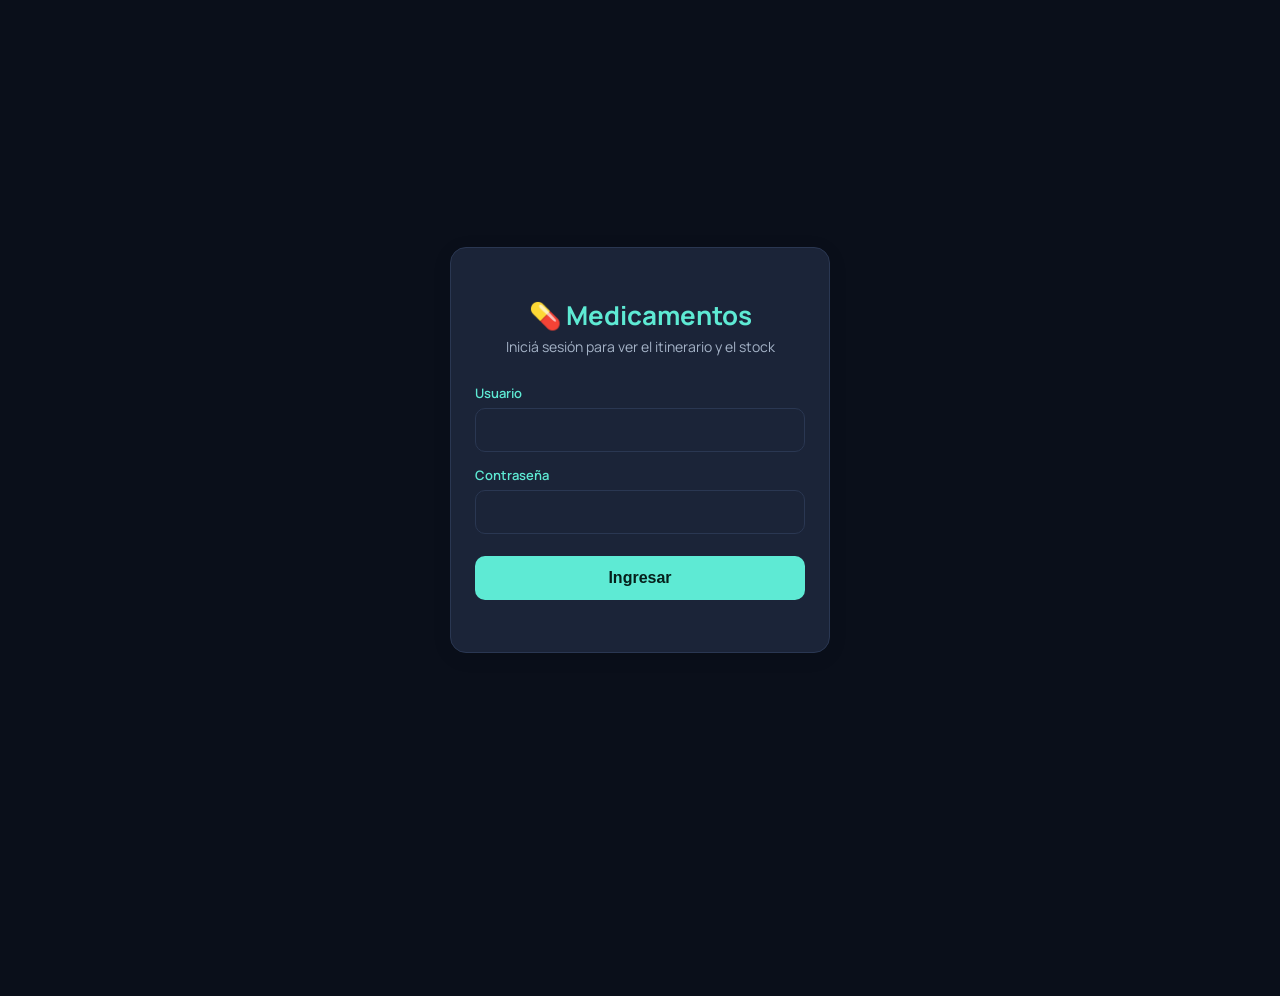
==== commit 66615726: "v39: rediseño oscuro + gastos fijos (estado, vencimientos, frecuencia, carga masiva) en la app princ" ====
--- a/index.html
+++ b/index.html
@@ -4,10 +4,12 @@
 <meta charset="UTF-8" />
 <meta name="viewport" content="width=device-width, initial-scale=1, viewport-fit=cover" />
 <title>Medicamentos</title>
-<meta name="theme-color" content="#1F3864" />
+<meta name="theme-color" content="#0D1422" />
 <link rel="manifest" href="manifest.webmanifest" />
 <link rel="icon" href="icons/icon-192.png" />
 <link rel="apple-touch-icon" href="icons/icon-192.png" />
+<link rel="preconnect" href="https://fonts.googleapis.com" />
+<link rel="stylesheet" href="https://fonts.googleapis.com/css2?family=Manrope:wght@400;600;800&display=swap" />
 <link rel="stylesheet" href="style.css" />
 </head>
 <body>
@@ -33,7 +35,7 @@
   <!-- APP PRINCIPAL -->
   <section id="view-app" class="view hidden">
     <header class="topbar">
-      <h1 id="module-title">💊 Medicamentos</h1>
+      <h1><span id="module-title">💊 Medicamentos</span></h1>
       <div class="menu-wrap">
         <button id="btn-menu" class="btn-menu-toggle" title="Menú">☰</button>
         <div id="menu-dropdown" class="menu-dropdown hidden">
@@ -56,9 +58,9 @@
       </div>
 
       <nav class="tabs">
-        <button class="tab active" data-target="tab-itinerario">Itinerario</button>
-        <button class="tab" data-target="tab-stock">Stock</button>
-        <button class="tab" data-target="tab-medicamentos">Medicamentos</button>
+        <button class="tab active" data-target="tab-itinerario"><span class="tab-icon">📋</span><span class="tab-label">Itinerario</span></button>
+        <button class="tab" data-target="tab-stock"><span class="tab-icon">📦</span><span class="tab-label">Stock</span></button>
+        <button class="tab" data-target="tab-medicamentos"><span class="tab-icon">💊</span><span class="tab-label">Medicamentos</span></button>
       </nav>
 
       <div id="alerts-banner" class="alerts-banner hidden"></div>
@@ -88,9 +90,9 @@
     <!-- ===== MÓDULO MERCADERÍA ===== -->
     <div id="module-mercaderia" class="module-view hidden">
       <nav class="tabs">
-        <button class="tab active" data-target="mtab-lista">Lista de compras</button>
-        <button class="tab" data-target="mtab-despensa">Stock despensa</button>
-        <button class="tab" data-target="mtab-historial">Historial</button>
+        <button class="tab active" data-target="mtab-lista"><span class="tab-icon">🛒</span><span class="tab-label">Lista de compras</span></button>
+        <button class="tab" data-target="mtab-despensa"><span class="tab-icon">📦</span><span class="tab-label">Stock despensa</span></button>
+        <button class="tab" data-target="mtab-historial"><span class="tab-icon">📜</span><span class="tab-label">Historial</span></button>
       </nav>
 
       <div id="mtab-lista" class="tab-content">
@@ -131,11 +133,11 @@
     <!-- ===== MÓDULO GASTOS ===== -->
     <div id="module-gastos" class="module-view hidden">
       <nav class="tabs">
-        <button class="tab active" data-target="gtab-gastos">Gastos</button>
-        <button class="tab" data-target="gtab-balances">Balances</button>
-        <button class="tab" data-target="gtab-fijos">Gastos fijos</button>
-        <button class="tab" data-target="gtab-categorias">Categorías</button>
-        <button class="tab" data-target="gtab-cuentas">Cuentas</button>
+        <button class="tab active" data-target="gtab-gastos"><span class="tab-icon">💰</span><span class="tab-label">Gastos</span></button>
+        <button class="tab" data-target="gtab-balances"><span class="tab-icon">⚖️</span><span class="tab-label">Balances</span></button>
+        <button class="tab" data-target="gtab-fijos"><span class="tab-icon">🔁</span><span class="tab-label">Gastos fijos</span></button>
+        <button class="tab" data-target="gtab-categorias"><span class="tab-icon">🏷️</span><span class="tab-label">Categorías</span></button>
+        <button class="tab" data-target="gtab-cuentas"><span class="tab-icon">🏦</span><span class="tab-label">Cuentas</span></button>
       </nav>
 
       <div id="gtab-gastos" class="tab-content">
@@ -225,13 +227,42 @@
     <!-- ===== MÓDULO ADMIN ===== -->
     <div id="module-admin" class="module-view hidden">
       <nav class="tabs">
-        <button class="tab active" data-target="admin-tab-users">Usuarios y permisos</button>
-        <button class="tab" data-target="admin-tab-history">Historial de accesos</button>
+        <button class="tab active" data-target="admin-tab-users"><span class="tab-icon">👥</span><span class="tab-label">Usuarios y permisos</span></button>
+        <button class="tab" data-target="admin-tab-activity"><span class="tab-icon">📝</span><span class="tab-label">Actividad</span></button>
+        <button class="tab" data-target="admin-tab-history"><span class="tab-icon">🔑</span><span class="tab-label">Historial de accesos</span></button>
       </nav>
 
       <div id="admin-tab-users" class="tab-content">
         <button id="btn-add-user" class="btn-primary btn-block">+ Crear usuario nuevo</button>
         <div id="users-permissions-list"></div>
+      </div>
+
+      <div id="admin-tab-activity" class="tab-content hidden">
+        <p class="hint">Para detectar errores o usos inesperados: quién creó, editó o borró qué cosa, y qué cambió exactamente. Por ahora cubre Gastos y Administración.</p>
+        <div class="filter-bar">
+          <div class="filter-field">
+            <label>Usuario</label>
+            <select id="activity-filter-user"></select>
+          </div>
+          <div class="filter-field">
+            <label>Módulo</label>
+            <select id="activity-filter-module"></select>
+          </div>
+          <div class="filter-field">
+            <label>Acción</label>
+            <select id="activity-filter-action"></select>
+          </div>
+          <div class="filter-field">
+            <label>Desde</label>
+            <input type="date" id="activity-filter-from" />
+          </div>
+          <div class="filter-field">
+            <label>Hasta</label>
+            <input type="date" id="activity-filter-to" />
+          </div>
+          <button type="button" id="btn-clear-activity-filters" class="btn-secondary btn-block">Limpiar filtros</button>
+        </div>
+        <div id="activity-log-list"></div>
       </div>
 
       <div id="admin-tab-history" class="tab-content hidden">
@@ -360,6 +391,8 @@
       <label>Categoría</label>
       <select id="expense-category"></select>
       <input type="hidden" id="expense-is-fixed" />
+      <label>Gasto fijo (opcional)</label>
+      <select id="expense-template-id"></select>
 
       <label>¿Cómo se pagó?</label>
       <div class="segmented" id="expense-type-toggle">
@@ -424,6 +457,16 @@
       <input type="text" id="template-name" placeholder="Ej: Alquiler, Luz, Internet..." required />
       <label>Monto habitual (opcional — si varía cada mes, dejalo vacío)</label>
       <input type="number" id="template-amount" min="0" step="0.01" />
+      <label>Frecuencia</label>
+      <select id="template-period">
+        <option value="1">Todos los meses</option>
+        <option value="2">Cada 2 meses (bimestral)</option>
+        <option value="3">Cada 3 meses (trimestral)</option>
+        <option value="6">Cada 6 meses (semestral)</option>
+        <option value="12">Una vez al año</option>
+      </select>
+      <label>Día del mes en que vence (opcional)</label>
+      <input type="number" id="template-due-day" min="1" max="31" step="1" placeholder="Ej: 10" />
       <label>Categoría</label>
       <select id="template-category"></select>
 
@@ -458,8 +501,9 @@
   <div class="modal-content">
     <h2>Registrar pago</h2>
     <form id="form-settlement">
-      <label>Pagás vos</label>
+      <label>¿Quién paga?</label>
       <p id="settlement-from-display" class="hint" style="margin-top:0;font-weight:600;color:var(--navy);"></p>
+      <select id="settlement-from-select" class="hidden"></select>
       <input type="hidden" id="settlement-from" />
       <label>¿A quién?</label>
       <select id="settlement-to" required></select>
@@ -561,6 +605,7 @@
 
 <script src="https://cdn.jsdelivr.net/npm/@supabase/supabase-js@2/dist/umd/supabase.js"></script>
 <script src="config.js"></script>
+<nav id="bottom-nav" class="bottom-nav hidden" aria-label="Módulos"></nav>
 <script src="app.js"></script>
 </body>
 </html>
--- a/style.css
+++ b/style.css
@@ -1,19 +1,27 @@
 :root {
-  --navy: #1F3864;
-  --navy-light: #2c4e86;
-  --bg: #f4f6fa;
-  --white: #ffffff;
-  --danger: #c0392b;
-  --warn-bg: #fdecea;
-  --ok: #2e7d32;
-  --border: #dfe4ec;
-  --text: #1b2430;
-  --muted: #6b7280;
+  --navy: #5EEAD4;
+  --navy-light: #2DD4BF;
+  --bg: #0A0F1A;
+  --white: #111826;
+  --surface: #1B2438;
+  --surface-2: #243049;
+  --on-accent: #06201C;
+  --danger: #F87171;
+  --danger-soft: #3A1B1B;
+  --warn-bg: #3A1B1B;
+  --warn-soft: #2A1F14;
+  --warn-line: #5A3A12;
+  --warn-text: #FBBF24;
+  --ok: #4ADE80;
+  --ok-soft: #163226;
+  --border: #2A3752;
+  --text: #E8EEF7;
+  --muted: #A5B3C7;
 }
 * { box-sizing: border-box; }
 body {
   margin: 0;
-  font-family: -apple-system, BlinkMacSystemFont, "Segoe UI", Roboto, Arial, sans-serif;
+  font-family: 'Manrope', -apple-system, BlinkMacSystemFont, "Segoe UI", Roboto, Arial, sans-serif;
   background: var(--bg);
   color: var(--text);
   padding-bottom: 40px;
@@ -33,7 +41,7 @@
 .auth-card {
   width: 100%;
   max-width: 380px;
-  background: var(--white);
+  background: var(--surface);
   border-radius: 16px;
   padding: 28px 24px;
   box-shadow: 0 4px 20px rgba(0,0,0,0.08);
@@ -54,7 +62,7 @@
 .btn-primary {
   margin-top: 16px;
   background: var(--navy);
-  color: white;
+  color: var(--on-accent);
   border: none;
   padding: 13px;
   border-radius: 10px;
@@ -63,7 +71,7 @@
   cursor: pointer;
 }
 .btn-secondary {
-  background: var(--white);
+  background: var(--surface);
   color: var(--navy);
   border: 1px solid var(--navy);
   padding: 13px;
@@ -73,7 +81,7 @@
 }
 .btn-danger {
   background: var(--danger);
-  color: white;
+  color: var(--on-accent);
   border: none;
   padding: 10px 14px;
   border-radius: 10px;
@@ -94,7 +102,7 @@
 /* APP SHELL */
 .topbar {
   background: var(--navy);
-  color: white;
+  color: var(--on-accent);
   display: flex;
   align-items: center;
   justify-content: space-between;
@@ -107,7 +115,7 @@
 .btn-icon {
   background: rgba(255,255,255,0.15);
   border: none;
-  color: white;
+  color: var(--on-accent);
   width: 36px; height: 36px;
   border-radius: 50%;
   font-size: 16px;
@@ -116,7 +124,7 @@
 .btn-logout {
   background: rgba(255,255,255,0.15);
   border: none;
-  color: white;
+  color: var(--on-accent);
   padding: 8px 14px;
   border-radius: 20px;
   font-size: 13px;
@@ -129,7 +137,7 @@
   align-items: center;
   gap: 10px;
   padding: 12px 16px;
-  background: white;
+  background: var(--surface);
   border-bottom: 1px solid var(--border);
 }
 .patient-bar label { margin: 0; font-size: 13px; color: var(--navy); white-space: nowrap; }
@@ -143,7 +151,7 @@
   padding: 8px 16px;
   border-radius: 20px;
   border: 1px solid var(--border);
-  background: #f4f6fa;
+  background: var(--surface-2);
   color: var(--text);
   font-size: 13px;
   font-weight: 600;
@@ -153,7 +161,7 @@
 }
 .patient-btn.active {
   background: var(--navy);
-  color: white;
+  color: var(--on-accent);
   border-color: var(--navy);
 }
 select {
@@ -162,7 +170,7 @@
   border: 1px solid var(--border);
   font-size: 16px;
   color: var(--text);
-  background: white;
+  background: var(--surface);
 }
 .patient-row {
   display: flex;
@@ -170,7 +178,7 @@
   justify-content: space-between;
   padding: 10px 12px;
   border-radius: 10px;
-  background: #f4f6fa;
+  background: var(--surface-2);
   margin-bottom: 8px;
 }
 .patient-row .name { font-weight: 600; }
@@ -236,7 +244,7 @@
 /* Módulos */
 .module-bar {
   display: flex;
-  background: white;
+  background: var(--surface);
   border-bottom: 1px solid var(--border);
   overflow-x: auto;
 }
@@ -253,19 +261,19 @@
   cursor: pointer;
   white-space: nowrap;
 }
-.module-btn.active { color: var(--navy); border-bottom-color: var(--navy); background: #eef1f7; }
+.module-btn.active { color: var(--navy); border-bottom-color: var(--navy); background: var(--surface-2); }
 .module-view { }
 
 .low-stock-banner {
-  background: #fff3e0;
-  border: 1px solid #f3c98a;
+  background: var(--warn-soft);
+  border: 1px solid var(--warn-line);
   border-radius: 14px;
   padding: 12px 14px;
   margin-bottom: 12px;
 }
 .low-stock-title {
   font-weight: 700;
-  color: #8a5a00;
+  color: var(--warn-text);
   font-size: 13px;
   margin-bottom: 8px;
 }
@@ -278,7 +286,7 @@
 }
 .btn-quick-add {
   background: var(--navy);
-  color: white;
+  color: var(--on-accent);
   border: none;
   border-radius: 16px;
   padding: 6px 12px;
@@ -289,7 +297,7 @@
 .btn-quick-add:disabled { opacity: 0.4; }
 
 .quickadd-section {
-  background: white;
+  background: var(--surface);
   border-radius: 14px;
   padding: 12px;
   margin-bottom: 12px;
@@ -307,7 +315,7 @@
   padding: 10px 14px;
   border-radius: 20px;
   border: 1px solid var(--border);
-  background: #f4f6fa;
+  background: var(--surface-2);
   font-size: 13px;
   font-weight: 600;
   color: var(--text);
@@ -316,7 +324,7 @@
 }
 .category-btn.active {
   background: var(--navy);
-  color: white;
+  color: var(--on-accent);
   border-color: var(--navy);
 }
 .category-tile {
@@ -329,7 +337,7 @@
   padding: 12px 6px;
   border-radius: 14px;
   border: 1px solid var(--border);
-  background: #f4f6fa;
+  background: var(--surface-2);
   color: var(--text);
   cursor: pointer;
   flex-shrink: 0;
@@ -338,7 +346,7 @@
 .category-tile-label { font-size: 11px; font-weight: 700; text-align: center; }
 .category-tile.active {
   background: var(--navy);
-  color: white;
+  color: var(--on-accent);
   border-color: var(--navy);
 }
 .frequent-products {
@@ -353,11 +361,11 @@
   padding: 8px 12px;
   border-radius: 20px;
   border: 1px solid var(--border);
-  background: white;
-  font-size: 13px;
-  cursor: pointer;
-}
-.product-chip:active { background: #eef1f7; }
+  background: var(--surface);
+  font-size: 13px;
+  cursor: pointer;
+}
+.product-chip:active { background: var(--surface-2); }
 .product-chip .emoji { font-size: 16px; }
 .product-chip.already-added {
   opacity: 0.5;
@@ -366,7 +374,7 @@
 .btn-toggle-filters {
   display: block;
   width: 100%;
-  background: white;
+  background: var(--surface);
   border: 1px solid var(--border);
   color: var(--navy);
   padding: 10px;
@@ -378,7 +386,7 @@
 }
 #expense-filter-count {
   background: var(--navy);
-  color: white;
+  color: var(--on-accent);
   border-radius: 10px;
   padding: 1px 7px;
   font-size: 11px;
@@ -394,7 +402,7 @@
   padding: 8px 4px;
   border-radius: 8px;
   border: 1px solid var(--border);
-  background: #f4f6fa;
+  background: var(--surface-2);
   color: var(--navy);
   font-size: 12px;
   font-weight: 600;
@@ -402,14 +410,14 @@
 }
 .date-preset-btn.active {
   background: var(--navy);
-  color: white;
+  color: var(--on-accent);
   border-color: var(--navy);
 }
 
 .expenses-summary {
   display: flex;
   justify-content: space-around;
-  background: white;
+  background: var(--surface);
   border-radius: 14px;
   padding: 14px;
   margin-top: 10px;
@@ -420,7 +428,7 @@
 .expenses-summary-label { font-size: 11px; color: var(--muted); text-transform: uppercase; margin-top: 2px; }
 
 .filter-bar {
-  background: white;
+  background: var(--surface);
   border-radius: 14px;
   padding: 14px;
   margin-bottom: 12px;
@@ -447,14 +455,14 @@
   border: 1px solid var(--border);
   font-size: 14px;
   color: var(--text);
-  background: white;
+  background: var(--surface);
 }
 
 .inline-form {
   display: flex;
   flex-wrap: wrap;
   gap: 6px;
-  background: white;
+  background: var(--surface);
   padding: 12px;
   border-radius: 12px;
   margin-bottom: 12px;
@@ -514,7 +522,7 @@
   display: flex;
   align-items: center;
   gap: 10px;
-  background: white;
+  background: var(--surface);
   padding: 12px 14px;
   border-radius: 12px;
   margin-bottom: 8px;
@@ -526,11 +534,11 @@
   width: 26px; height: 26px;
   border-radius: 8px;
   border: 2px solid var(--border);
-  background: white;
+  background: var(--surface);
   cursor: pointer;
   flex-shrink: 0;
 }
-.shop-check.checked { background: var(--ok); border-color: var(--ok); color: white; }
+.shop-check.checked { background: var(--ok); border-color: var(--ok); color: var(--on-accent); }
 .shop-info { flex: 1; }
 .shop-name { font-weight: 700; font-size: 14px; }
 .shop-meta { color: var(--muted); font-size: 12px; }
@@ -540,7 +548,7 @@
   display: flex;
   align-items: center;
   justify-content: space-between;
-  background: white;
+  background: var(--surface);
   padding: 12px 14px;
   border-radius: 12px;
   margin-bottom: 8px;
@@ -555,7 +563,7 @@
 }
 
 .pantry-row-v2 {
-  background: white;
+  background: var(--surface);
   padding: 12px 14px;
   border-radius: 12px;
   margin-bottom: 8px;
@@ -575,7 +583,7 @@
 }
 .pantry-actions { display: flex; gap: 4px; }
 .btn-icon-xs {
-  background: #f4f6fa;
+  background: var(--surface-2);
   border: none;
   width: 26px;
   height: 26px;
@@ -598,7 +606,7 @@
 }
 
 .history-row {
-  background: white;
+  background: var(--surface);
   padding: 10px 14px;
   border-radius: 10px;
   margin-bottom: 6px;
@@ -606,9 +614,27 @@
   box-shadow: 0 1px 4px rgba(0,0,0,0.06);
 }
 .history-row .when { color: var(--muted); font-size: 11px; }
+.activity-details {
+  white-space: pre-line;
+  font-size: 12px;
+  color: var(--muted);
+  margin-top: 4px;
+  padding-left: 8px;
+  border-left: 2px solid var(--border);
+}
+.activity-module-badge {
+  display: inline-block;
+  font-size: 10px;
+  font-weight: 700;
+  padding: 1px 6px;
+  border-radius: 8px;
+  background: var(--surface-2);
+  color: var(--navy);
+  margin-left: 6px;
+}
 
 .expense-row {
-  background: white;
+  background: var(--surface);
   padding: 12px 14px;
   border-radius: 12px;
   margin-bottom: 8px;
@@ -627,12 +653,12 @@
   padding: 2px 8px;
   border-radius: 8px;
 }
-.btn-dots:active { background: #f0f0f0; }
+.btn-dots:active { background: var(--surface-2); }
 .expense-menu {
   position: absolute;
   top: 30px;
   right: 0;
-  background: white;
+  background: var(--surface);
   border-radius: 12px;
   box-shadow: 0 8px 24px rgba(0,0,0,0.2);
   padding: 6px;
@@ -641,7 +667,7 @@
 }
 
 .balance-card {
-  background: white;
+  background: var(--surface);
   padding: 14px;
   border-radius: 12px;
   margin-bottom: 8px;
@@ -665,18 +691,18 @@
   margin-bottom: 6px;
 }
 .external-balance-card {
-  background: linear-gradient(135deg, #fff3d6, #ffe6b3);
+  background: linear-gradient(135deg, var(--warn-soft), var(--warn-soft));
   border-radius: 8px;
   padding: 16px 12px;
   text-align: center;
-  border: 1px solid #f0c869;
+  border: 1px solid var(--warn-line);
 }
 .external-balance-icon { font-size: 24px; margin-bottom: 4px; }
-.external-balance-owner { font-weight: 700; font-size: 13px; color: #7a5200; }
-.external-balance-amount { font-size: 19px; font-weight: 700; color: #8a5a00; margin-top: 4px; }
-.external-balance-count { font-size: 11px; color: #a57a2e; margin-top: 2px; }
+.external-balance-owner { font-weight: 700; font-size: 13px; color: var(--warn-text); }
+.external-balance-amount { font-size: 19px; font-weight: 700; color: var(--warn-text); margin-top: 4px; }
+.external-balance-count { font-size: 11px; color: var(--warn-text); margin-top: 2px; }
 .balance-card-v2 {
-  background: white;
+  background: var(--surface);
   border-radius: 16px;
   padding: 16px 10px;
   text-align: center;
@@ -689,7 +715,7 @@
   width: 44px;
   height: 44px;
   border-radius: 50%;
-  background: #eef1f7;
+  background: var(--surface-2);
   color: var(--navy);
   display: flex;
   align-items: center;
@@ -698,7 +724,7 @@
   font-size: 18px;
   margin: 0 auto 8px;
 }
-.balance-card-v2.positive .balance-avatar { background: #e3f5e6; color: var(--ok); }
+.balance-card-v2.positive .balance-avatar { background: var(--ok-soft); color: var(--ok); }
 .balance-card-v2.negative .balance-avatar { background: var(--warn-bg); color: var(--danger); }
 .balance-name { font-weight: 700; font-size: 13px; }
 .balance-amount { font-size: 20px; font-weight: 700; margin-top: 4px; }
@@ -707,7 +733,7 @@
 .balance-status { font-size: 11px; color: var(--muted); text-transform: uppercase; margin-top: 2px; }
 
 .debt-row {
-  background: #fff7e8;
+  background: var(--warn-soft);
   padding: 10px 14px;
   border-radius: 10px;
   margin-bottom: 6px;
@@ -735,7 +761,7 @@
 .segmented-btn {
   flex: 1;
   padding: 10px 6px;
-  background: white;
+  background: var(--surface);
   border: none;
   font-size: 12px;
   font-weight: 600;
@@ -745,14 +771,14 @@
 .segmented-btn + .segmented-btn { border-left: 1px solid var(--border); }
 .segmented-btn.active {
   background: var(--navy);
-  color: white;
+  color: var(--on-accent);
 }
 
 .account-row, .category-row {
   display: flex;
   align-items: center;
   justify-content: space-between;
-  background: white;
+  background: var(--surface);
   padding: 12px 14px;
   border-radius: 12px;
   margin-bottom: 8px;
@@ -762,8 +788,8 @@
 .account-row .label, .category-row .label { font-weight: 700; }
 .fixed-badge {
   display: inline-block;
-  background: #fff3d6;
-  color: #8a5a00;
+  background: var(--warn-soft);
+  color: var(--warn-text);
   padding: 1px 6px;
   border-radius: 8px;
   font-size: 11px;
@@ -789,10 +815,10 @@
   font-size: 13px;
   cursor: pointer;
 }
-.participant-chip.selected { background: var(--navy); color: white; border-color: var(--navy); }
+.participant-chip.selected { background: var(--navy); color: var(--on-accent); border-color: var(--navy); }
 
 .user-perm-card {
-  background: white;
+  background: var(--surface);
   border-radius: 14px;
   padding: 14px;
   margin-bottom: 10px;
@@ -802,7 +828,7 @@
 .user-perm-card .admin-badge {
   display: inline-block;
   background: var(--navy);
-  color: white;
+  color: var(--on-accent);
   font-size: 10px;
   padding: 2px 8px;
   border-radius: 10px;
@@ -823,7 +849,7 @@
 .btn-menu-toggle {
   background: rgba(255,255,255,0.15);
   border: none;
-  color: white;
+  color: var(--on-accent);
   width: 38px; height: 38px;
   border-radius: 10px;
   font-size: 18px;
@@ -833,7 +859,7 @@
   position: absolute;
   top: 46px;
   right: 0;
-  background: white;
+  background: var(--surface);
   border-radius: 14px;
   box-shadow: 0 8px 28px rgba(0,0,0,0.22);
   min-width: 220px;
@@ -853,8 +879,8 @@
   color: var(--text);
   cursor: pointer;
 }
-.menu-item:active, .menu-item:hover { background: #f4f6fa; }
-.menu-item.active { background: #eef1f7; color: var(--navy); }
+.menu-item:active, .menu-item:hover { background: var(--surface-2); }
+.menu-item.active { background: var(--surface-2); color: var(--navy); }
 .menu-item-danger { color: var(--danger); }
 .menu-divider {
   height: 1px;
@@ -864,23 +890,31 @@
 
 .tabs {
   display: flex;
-  background: white;
+  flex-wrap: nowrap;
+  overflow-x: auto;
+  background: var(--surface);
   border-bottom: 1px solid var(--border);
   position: sticky;
   top: 60px;
   z-index: 4;
 }
 .tab {
-  flex: 1;
-  padding: 12px 6px;
+  flex: 0 0 auto;
+  display: flex;
+  flex-direction: column;
+  align-items: center;
+  gap: 3px;
+  padding: 10px 14px;
   background: none;
   border: none;
-  font-size: 14px;
+  font-size: 11px;
   font-weight: 600;
   color: var(--muted);
   border-bottom: 3px solid transparent;
   cursor: pointer;
-}
+  white-space: nowrap;
+}
+.tab-icon { font-size: 18px; line-height: 1; }
 .tab.active { color: var(--navy); border-bottom-color: var(--navy); }
 
 .update-banner {
@@ -889,7 +923,7 @@
   left: 50%;
   transform: translateX(-50%);
   background: var(--navy);
-  color: white;
+  color: var(--on-accent);
   padding: 12px 20px;
   border-radius: 24px;
   font-size: 14px;
@@ -915,14 +949,14 @@
 
 /* Itinerario */
 .time-group {
-  background: white;
+  background: var(--surface);
   border-radius: 14px;
   margin-bottom: 14px;
   overflow: hidden;
   box-shadow: 0 1px 4px rgba(0,0,0,0.06);
 }
 .time-group-header {
-  background: #eef1f7;
+  background: var(--surface-2);
   color: var(--navy);
   font-weight: 700;
   padding: 10px 14px;
@@ -941,7 +975,7 @@
   height: 28px;
   border-radius: 8px;
   border: 1px solid var(--border);
-  background: white;
+  background: var(--surface);
   color: var(--navy);
   font-size: 13px;
   cursor: pointer;
@@ -966,7 +1000,7 @@
   width: 30px; height: 30px;
   border-radius: 8px;
   border: 2px solid var(--border);
-  background: white;
+  background: var(--surface);
   cursor: pointer;
   font-size: 16px;
   flex-shrink: 0;
@@ -974,12 +1008,12 @@
 .check-btn.checked {
   background: var(--ok);
   border-color: var(--ok);
-  color: white;
+  color: var(--on-accent);
 }
 
 /* Stock */
 .stock-card {
-  background: white;
+  background: var(--surface);
   border-radius: 14px;
   padding: 14px;
   margin-bottom: 10px;
@@ -994,7 +1028,7 @@
 
 /* Gestión medicamentos */
 .med-manage-card {
-  background: white;
+  background: var(--surface);
   border-radius: 14px;
   padding: 14px;
   margin-bottom: 10px;
@@ -1016,10 +1050,10 @@
   display: flex;
   align-items: flex-end;
   justify-content: center;
-  z-index: 20;
+  z-index: 40;
 }
 .modal-content {
-  background: white;
+  background: var(--surface);
   width: 100%;
   max-width: 480px;
   max-height: 90vh;
@@ -1052,7 +1086,7 @@
   border: 1px solid var(--border);
   font-size: 14px;
   color: var(--text);
-  background: white;
+  background: var(--surface);
   min-width: 0;
 }
 .hint { font-size: 12px; color: var(--muted); margin: 2px 0 8px; }
@@ -1076,7 +1110,7 @@
   padding: 10px;
   border-radius: 10px;
   border: 1px solid var(--border);
-  background: white;
+  background: var(--surface);
   font-weight: 600;
   font-size: 13px;
   color: var(--muted);
@@ -1084,7 +1118,7 @@
 }
 .view-toggle-btn.active {
   background: var(--navy);
-  color: white;
+  color: var(--on-accent);
   border-color: var(--navy);
 }
 
@@ -1101,7 +1135,7 @@
   text-transform: capitalize;
 }
 .btn-icon-small {
-  background: white;
+  background: var(--surface);
   border: 1px solid var(--border);
   color: var(--navy);
   width: 32px; height: 32px;
@@ -1113,7 +1147,7 @@
   display: grid;
   grid-template-columns: repeat(7, 1fr);
   gap: 4px;
-  background: white;
+  background: var(--surface);
   padding: 10px;
   border-radius: 14px;
   box-shadow: 0 1px 4px rgba(0,0,0,0.06);
@@ -1136,14 +1170,14 @@
   position: relative;
 }
 .calendar-cell.empty { visibility: hidden; }
-.calendar-cell.is-today { background: #eef1f7; font-weight: 700; }
+.calendar-cell.is-today { background: var(--surface-2); font-weight: 700; }
 .calendar-cell.has-event { background: var(--warn-bg); }
 .calendar-cell.selected { outline: 2px solid var(--navy); }
 .cal-amount {
   font-size: 9px;
   font-weight: 700;
   color: var(--navy);
-  background: white;
+  background: var(--surface);
   border-radius: 6px;
   padding: 1px 3px;
   margin-top: 2px;
@@ -1151,7 +1185,7 @@
 .cal-daynum { font-size: 12px; }
 .cal-dot {
   background: var(--danger);
-  color: white;
+  color: var(--on-accent);
   font-size: 9px;
   font-weight: 700;
   width: 15px; height: 15px;
@@ -1163,7 +1197,7 @@
 }
 .calendar-events-list { margin-top: 14px; }
 .calendar-event-row {
-  background: white;
+  background: var(--surface);
   border-radius: 10px;
   padding: 10px 12px;
   margin-bottom: 8px;
@@ -1175,3 +1209,202 @@
   .modal { align-items: center; }
   .modal-content { border-radius: 18px; }
 }
+
+/* ===== BETA · Dirección B (Panel oscuro) ===== */
+html { color-scheme: dark; }
+body { padding-bottom: 96px; }
+input[type=text], input[type=password], input[type=number], input[type=date], input[type=email], textarea, select {
+  background: var(--surface);
+  color: var(--text);
+  border-color: var(--border);
+}
+input::placeholder, textarea::placeholder { color: #7889A6; }
+.topbar {
+  background: #0D1422;
+  color: var(--text);
+  border-bottom: 1px solid var(--border);
+}
+.topbar h1 { font-size: 20px; font-weight: 800; letter-spacing: -0.2px; }
+.btn-menu-toggle { background: var(--surface); color: var(--text); }
+.tabs { background: #0D1422; top: 63px; }
+.tab.active { color: var(--navy); border-bottom-color: var(--navy); }
+.menu-item-danger { color: var(--danger); }
+.btn-danger { background: var(--danger); color: var(--on-accent); font-weight: 700; }
+.modal-content, .auth-card { border: 1px solid var(--border); }
+.modal { background: rgba(3,6,12,0.7); }
+hr, .menu-divider { border-color: var(--border); }
+
+/* Navegación inferior por módulo */
+.bottom-nav {
+  position: fixed;
+  left: 0; right: 0; bottom: 0;
+  z-index: 20;
+  display: flex;
+  justify-content: space-around;
+  align-items: center;
+  height: 70px;
+  padding-bottom: env(safe-area-inset-bottom);
+  background: #0D1422;
+  border-top: 1px solid var(--border);
+}
+.bottom-nav.hidden { display: none; }
+.bottom-nav button {
+  flex: 1;
+  background: none;
+  border: none;
+  color: #7889A6;
+  display: flex;
+  flex-direction: column;
+  align-items: center;
+  gap: 3px;
+  font-family: inherit;
+  font-size: 11px;
+  font-weight: 600;
+  cursor: pointer;
+  padding: 8px 0;
+}
+.bottom-nav button.active { color: var(--navy); font-weight: 800; }
+.bottom-nav svg { width: 24px; height: 24px; fill: none; stroke: currentColor; stroke-width: 2; stroke-linecap: round; stroke-linejoin: round; }
+/* los módulos ya están en la barra de abajo */
+#menu-modules-list { display: none; }
+.beta-badge {
+  font-size: 10px; font-weight: 800; letter-spacing: 0.6px;
+  background: #FBBF24; color: #2A1F14; border-radius: 6px; padding: 2px 6px; margin-left: 8px; vertical-align: middle;
+}
+
+body:has(#view-app.hidden) .bottom-nav { display: none; }
+
+/* ===== BETA etapa 2 · Remedios ===== */
+.resumen-row { display: flex; gap: 10px; padding: 14px 14px 0; }
+.resumen-card { flex: 1; background: var(--surface); border-radius: 18px; padding: 14px; display: flex; align-items: center; gap: 12px; }
+.resumen-card.warn { background: var(--warn-soft); border: 1px solid var(--warn-line); }
+.resumen-big { font-size: 22px; font-weight: 800; }
+.resumen-card.warn .resumen-big { color: var(--warn-text); }
+.resumen-sub { font-size: 12px; color: var(--muted); }
+.group-status { margin-left: 10px; font-size: 12px; font-weight: 700; padding: 2px 8px; border-radius: 10px; }
+.group-status.done { background: var(--ok-soft); color: var(--ok); }
+.group-status.pending { background: var(--surface-2); color: var(--muted); }
+.stock-bar { height: 8px; border-radius: 4px; background: var(--surface-2); overflow: hidden; margin-top: 10px; }
+.stock-bar-fill { height: 8px; background: var(--navy); border-radius: 4px; }
+.stock-bar-fill.low { background: var(--warn-text); }
+.stock-bar-label { font-size: 12px; color: var(--muted); margin-top: 4px; }
+.check-btn { border-radius: 8px; }
+
+/* ===== BETA etapa 3 · Balances ===== */
+.month-card { background: linear-gradient(135deg, #17324A, #1B2438); border: 1px solid #2B4A66; border-radius: 22px; padding: 18px; margin-bottom: 14px; }
+.month-label { font-size: 13px; color: var(--muted); }
+.month-amount { font-size: 32px; font-weight: 800; letter-spacing: -0.5px; margin: 2px 0; }
+.month-sub { font-size: 13px; color: var(--navy); }
+.balance-list { display: flex; flex-direction: column; gap: 8px; }
+.balance-row { background: var(--surface); border-radius: 16px; padding: 12px 14px; }
+.balance-row-top { display: flex; justify-content: space-between; align-items: baseline; font-size: 15px; }
+.balance-row-name { font-weight: 800; }
+.balance-row-name small { font-weight: 600; font-size: 11px; color: var(--muted); text-transform: uppercase; margin-left: 6px; }
+.balance-row-amount { font-weight: 800; }
+.balance-row.positive .balance-row-amount { color: var(--navy); }
+.balance-row.negative .balance-row-amount { color: var(--warn-text); }
+.balance-track { height: 6px; border-radius: 3px; background: var(--surface-2); position: relative; margin-top: 8px; }
+.balance-fill { position: absolute; top: 0; height: 6px; border-radius: 3px; }
+.balance-row.positive .balance-fill { left: 50%; background: var(--navy); }
+.balance-row.negative .balance-fill { right: 50%; background: var(--warn-text); }
+.debt-row { display: flex; align-items: center; gap: 10px; background: var(--surface); border-radius: 14px; padding: 10px 14px; margin-bottom: 8px; font-size: 14px; }
+.debt-text { flex: 1; }
+.btn-pay { height: 30px; padding: 0 12px; border-radius: 15px; border: 0; background: var(--surface-2); color: var(--navy); font-family: inherit; font-size: 12px; font-weight: 800; cursor: pointer; }
+
+/* ===== BETA etapa 3 · Compras ===== */
+.low-stock-banner { background: var(--warn-soft); }
+.shop-row { border-radius: 16px; box-shadow: none; }
+.category-tile { background: var(--surface); border-radius: 18px; color: var(--navy); }
+.category-header { letter-spacing: 0.6px; }
+
+/* ===== BETA etapa 4 · solapas en píldoras y tarjetas de gastos ===== */
+.tabs { gap: 8px; padding: 10px 14px; top: 63px; border-bottom: 1px solid var(--border); scrollbar-width: none; }
+.tabs::-webkit-scrollbar { display: none; }
+.tab {
+  flex-direction: row;
+  gap: 6px;
+  height: 36px;
+  padding: 0 14px;
+  border-radius: 18px;
+  background: var(--surface);
+  border: 1px solid transparent;
+  font-size: 13px;
+  font-weight: 600;
+  color: var(--muted);
+}
+.tab-icon { font-size: 15px; }
+.tab.active { background: var(--navy); color: var(--on-accent); border-color: var(--navy); font-weight: 800; }
+.expense-row { border-radius: 16px; box-shadow: none; padding: 14px; }
+.expense-row .top-line { font-size: 15px; gap: 10px; }
+.expense-amount { font-size: 17px; font-weight: 800; white-space: nowrap; }
+.expense-row .meta { font-size: 12.5px; line-height: 1.4; }
+.fixed-badge { color: var(--warn-text); font-weight: 700; }
+
+/* ===== BETA · detalle del mes (ventana desde abajo) ===== */
+.month-card { cursor: pointer; }
+.month-card:active { filter: brightness(1.15); }
+.month-more { float: right; color: var(--navy); font-weight: 700; }
+.month-sheet { max-height: 80vh; display: flex; flex-direction: column; }
+.month-sheet-nav { display: flex; align-items: center; justify-content: space-between; }
+.month-sheet-title { font-size: 18px; font-weight: 800; }
+.month-sheet-total { font-size: 28px; font-weight: 800; margin: 6px 0 10px; }
+.month-sheet-total small { display: block; font-size: 13px; font-weight: 600; color: var(--muted); }
+.month-sheet-list { overflow-y: auto; flex: 1; display: flex; flex-direction: column; gap: 8px; }
+.month-item { display: flex; align-items: center; gap: 10px; background: var(--surface-2); border-radius: 14px; padding: 10px 12px; }
+.month-item-main { flex: 1; min-width: 0; }
+.month-item-title { font-weight: 700; font-size: 14px; }
+.month-item-meta { font-size: 12px; color: var(--muted); margin-top: 2px; }
+.month-item-amount { font-weight: 800; font-size: 15px; white-space: nowrap; }
+
+/* ===== BETA · Gastos fijos ===== */
+.fijos-alert { display: block; width: 100%; text-align: left; border: 0; background: var(--warn-soft); color: var(--warn-text); border-bottom: 1px solid var(--warn-line); padding: 10px 16px; font-family: inherit; font-size: 13px; font-weight: 700; cursor: pointer; }
+.fijos-alert.overdue { background: var(--danger-soft); color: var(--danger); }
+.fijos-alert.hidden { display: none; }
+.fijos-summary { background: var(--surface); border-radius: 18px; padding: 14px; margin-bottom: 12px; }
+.fijos-summary-top { display: flex; align-items: baseline; gap: 8px; }
+.fijos-summary-big { font-size: 24px; font-weight: 800; }
+.fijos-summary-label { font-size: 13px; color: var(--muted); }
+.fijos-progress { height: 8px; border-radius: 4px; background: var(--surface-2); margin: 10px 0 8px; overflow: hidden; }
+.fijos-progress div { height: 8px; background: var(--navy); border-radius: 4px; }
+.fijos-summary-sub { font-size: 13px; color: var(--warn-text); font-weight: 600; }
+.fijo-card { display: flex; gap: 10px; align-items: center; background: var(--surface); border-radius: 16px; padding: 12px 14px; margin-top: 8px; border-left: 5px solid var(--surface-2); }
+.fijo-card.paid { border-left-color: var(--ok); }
+.fijo-card.overdue { border-left-color: var(--danger); }
+.fijo-card.soon { border-left-color: var(--warn-text); }
+.fijo-main { flex: 1; min-width: 0; }
+.fijo-title { font-weight: 800; font-size: 15px; }
+.fijo-status { font-size: 13px; font-weight: 700; margin-top: 2px; color: var(--muted); }
+.fijo-status.paid { color: var(--ok); }
+.fijo-status.overdue { color: var(--danger); }
+.fijo-status.soon { color: var(--warn-text); }
+.fijo-actions { display: flex; align-items: center; gap: 4px; flex-shrink: 0; }
+.batch-list { display: flex; flex-direction: column; gap: 10px; margin: 10px 0; max-height: 50vh; overflow-y: auto; }
+.batch-row { background: var(--surface-2); border-radius: 14px; padding: 10px 12px; }
+.batch-check { display: flex; align-items: center; gap: 10px; margin: 0; font-size: 15px; font-weight: 800; color: var(--text); }
+.batch-check input { width: 20px; height: 20px; accent-color: var(--navy); }
+.batch-fields { display: flex; gap: 8px; margin-top: 8px; }
+.batch-fields input { flex: 1; min-width: 0; padding: 9px 10px; font-size: 15px; }
+.batch-meta { font-size: 12px; color: var(--muted); margin-top: 6px; }
+.batch-total { font-weight: 800; font-size: 15px; margin-top: 10px; color: var(--navy); }
+
+.fijo-card.skip { opacity: .65; }
+.fijo-period { font-size: 11px; font-weight: 700; color: var(--navy); background: var(--surface-2); border-radius: 8px; padding: 2px 7px; margin-left: 6px; vertical-align: middle; }
+
+/* Categorías: edición en línea más compacta */
+.category-row input.category-edit-input {
+  flex: 1 1 auto;
+  width: auto;
+  min-width: 0;
+  padding: 6px 10px;
+  font-size: 14px;
+  line-height: 1.2;
+  border-radius: 8px;
+  margin: 0 8px 0 0;
+}
+.category-row:has(.category-edit-input) { padding: 8px 12px; }
+
+/* Botones de acción más grandes (editar, borrar, cargar) */
+.btn-icon-xs { width: 40px; height: 40px; border-radius: 10px; font-size: 18px; display: inline-flex; align-items: center; justify-content: center; padding: 0; }
+.btn-pay { height: 40px; padding: 0 16px; border-radius: 20px; font-size: 14px; }
+.pantry-actions, .fijo-actions { gap: 6px; }
+.category-row .label, .account-row .label { font-size: 15px; }
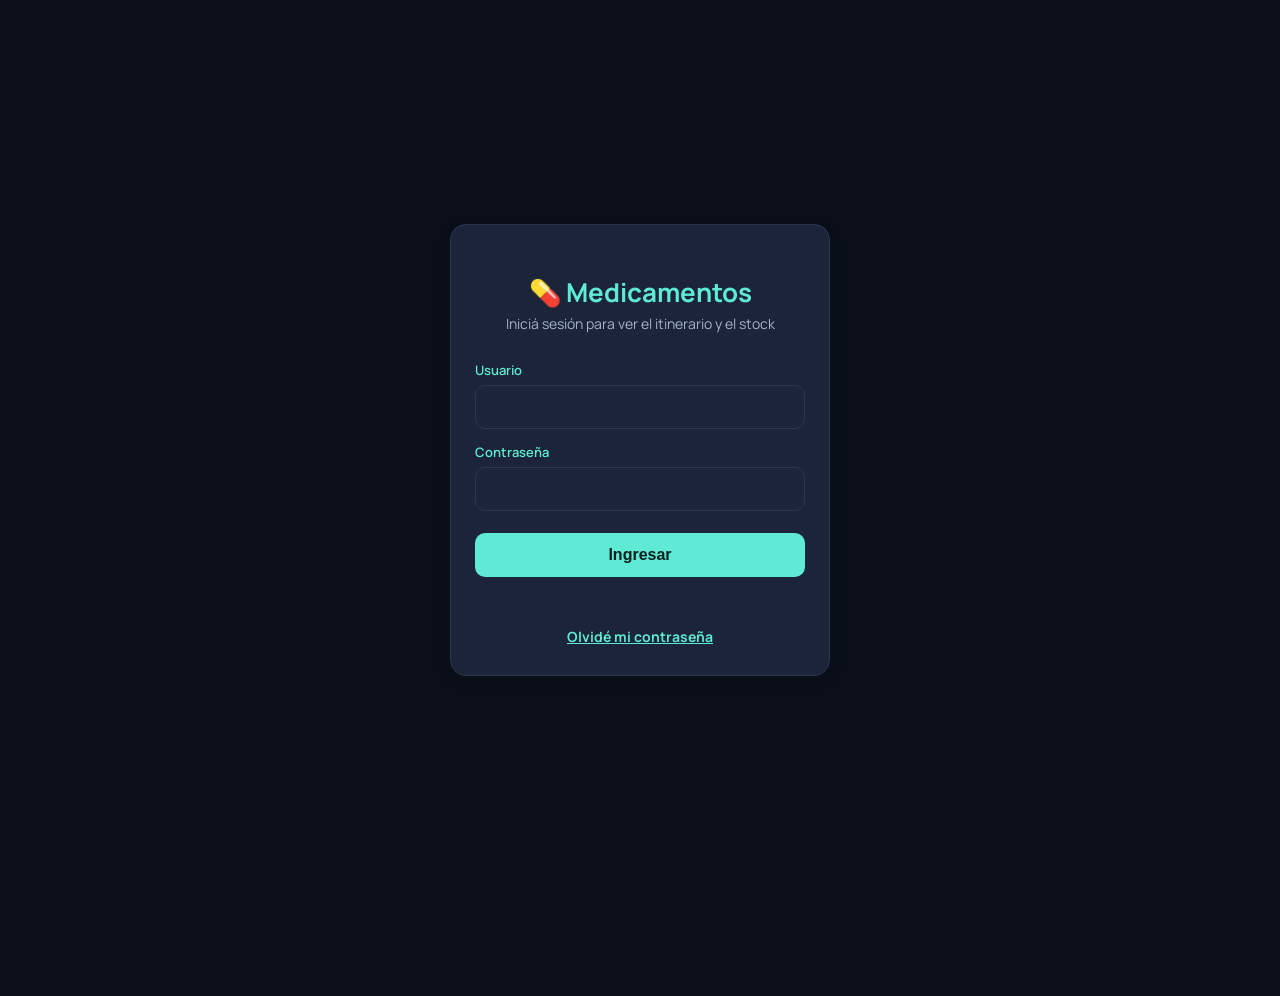
==== commit be5d6ca9: "v40: recuperación de contraseña por correo en la app principal Co-Authored-By: Claude Sonnet 5.5 <no" ====
--- a/index.html
+++ b/index.html
@@ -29,8 +29,32 @@
         <button type="submit" class="btn-primary">Ingresar</button>
       </form>
       <p class="error" id="login-error"></p>
+      <button type="button" id="btn-forgot" class="btn-link">Olvidé mi contraseña</button>
     </div>
   </section>
+
+  <!-- RECUPERAR CONTRASEÑA -->
+  <div id="modal-forgot" class="modal hidden">
+    <div class="modal-content">
+      <h2>Recuperar contraseña</h2>
+      <div id="forgot-step1">
+        <p class="hint">Escribí tu usuario. Si tenés un correo de recuperación confirmado, te enviamos un código.</p>
+        <label>Usuario</label>
+        <input type="text" id="forgot-username" autocomplete="username" />
+        <button type="button" id="btn-forgot-send" class="btn-primary btn-block">Enviar código</button>
+      </div>
+      <div id="forgot-step2" class="hidden">
+        <p class="hint">Si el usuario tiene un correo confirmado, el código ya está en camino (revisá también Spam). Vence en 15 minutos.</p>
+        <label>Código de 6 dígitos</label>
+        <input type="text" id="forgot-code" inputmode="numeric" maxlength="6" autocomplete="one-time-code" />
+        <label>Nueva contraseña</label>
+        <input type="password" id="forgot-new-password" minlength="6" placeholder="Mínimo 6 caracteres" autocomplete="new-password" />
+        <button type="button" id="btn-forgot-reset" class="btn-primary btn-block">Cambiar contraseña</button>
+      </div>
+      <p class="error" id="forgot-error"></p>
+      <div class="modal-actions"><div class="spacer"></div><button type="button" id="btn-forgot-close" class="btn-secondary">Cerrar</button></div>
+    </div>
+  </div>
 
   <!-- APP PRINCIPAL -->
   <section id="view-app" class="view hidden">
@@ -583,6 +607,20 @@
     </div>
     <p class="error" id="account-name-error"></p>
 
+    <h3 class="section-title">Correo de recuperación</h3>
+    <p class="hint" id="recovery-status">Cargando…</p>
+    <div id="recovery-edit">
+      <input type="email" id="recovery-email" placeholder="tu@correo.com" autocomplete="email" />
+      <button type="button" id="btn-recovery-save" class="btn-secondary btn-block" style="margin-top:8px;">Guardar y enviar código</button>
+    </div>
+    <div id="recovery-confirm" class="hidden">
+      <label>Código que te llegó al correo</label>
+      <input type="text" id="recovery-code" inputmode="numeric" maxlength="6" autocomplete="one-time-code" />
+      <button type="button" id="btn-recovery-confirm" class="btn-primary btn-block">Confirmar correo</button>
+    </div>
+    <button type="button" id="btn-recovery-remove" class="btn-secondary btn-block hidden" style="margin-top:8px;">Quitar correo</button>
+    <p class="error" id="recovery-error"></p>
+
     <h3 class="section-title">Cambiar contraseña</h3>
     <label>Nueva contraseña</label>
     <input type="password" id="account-new-password" minlength="6" placeholder="Mínimo 6 caracteres" />
--- a/style.css
+++ b/style.css
@@ -1408,3 +1408,6 @@
 .btn-pay { height: 40px; padding: 0 16px; border-radius: 20px; font-size: 14px; }
 .pantry-actions, .fijo-actions { gap: 6px; }
 .category-row .label, .account-row .label { font-size: 15px; }
+
+.btn-link { background: none; border: 0; color: var(--navy); font-family: inherit; font-size: 14px; font-weight: 700; padding: 12px 0 0; width: 100%; cursor: pointer; text-decoration: underline; }
+input[type=email] { padding: 12px; border-radius: 10px; border: 1px solid var(--border); font-size: 16px; width: 100%; background: var(--surface); color: var(--text); }
